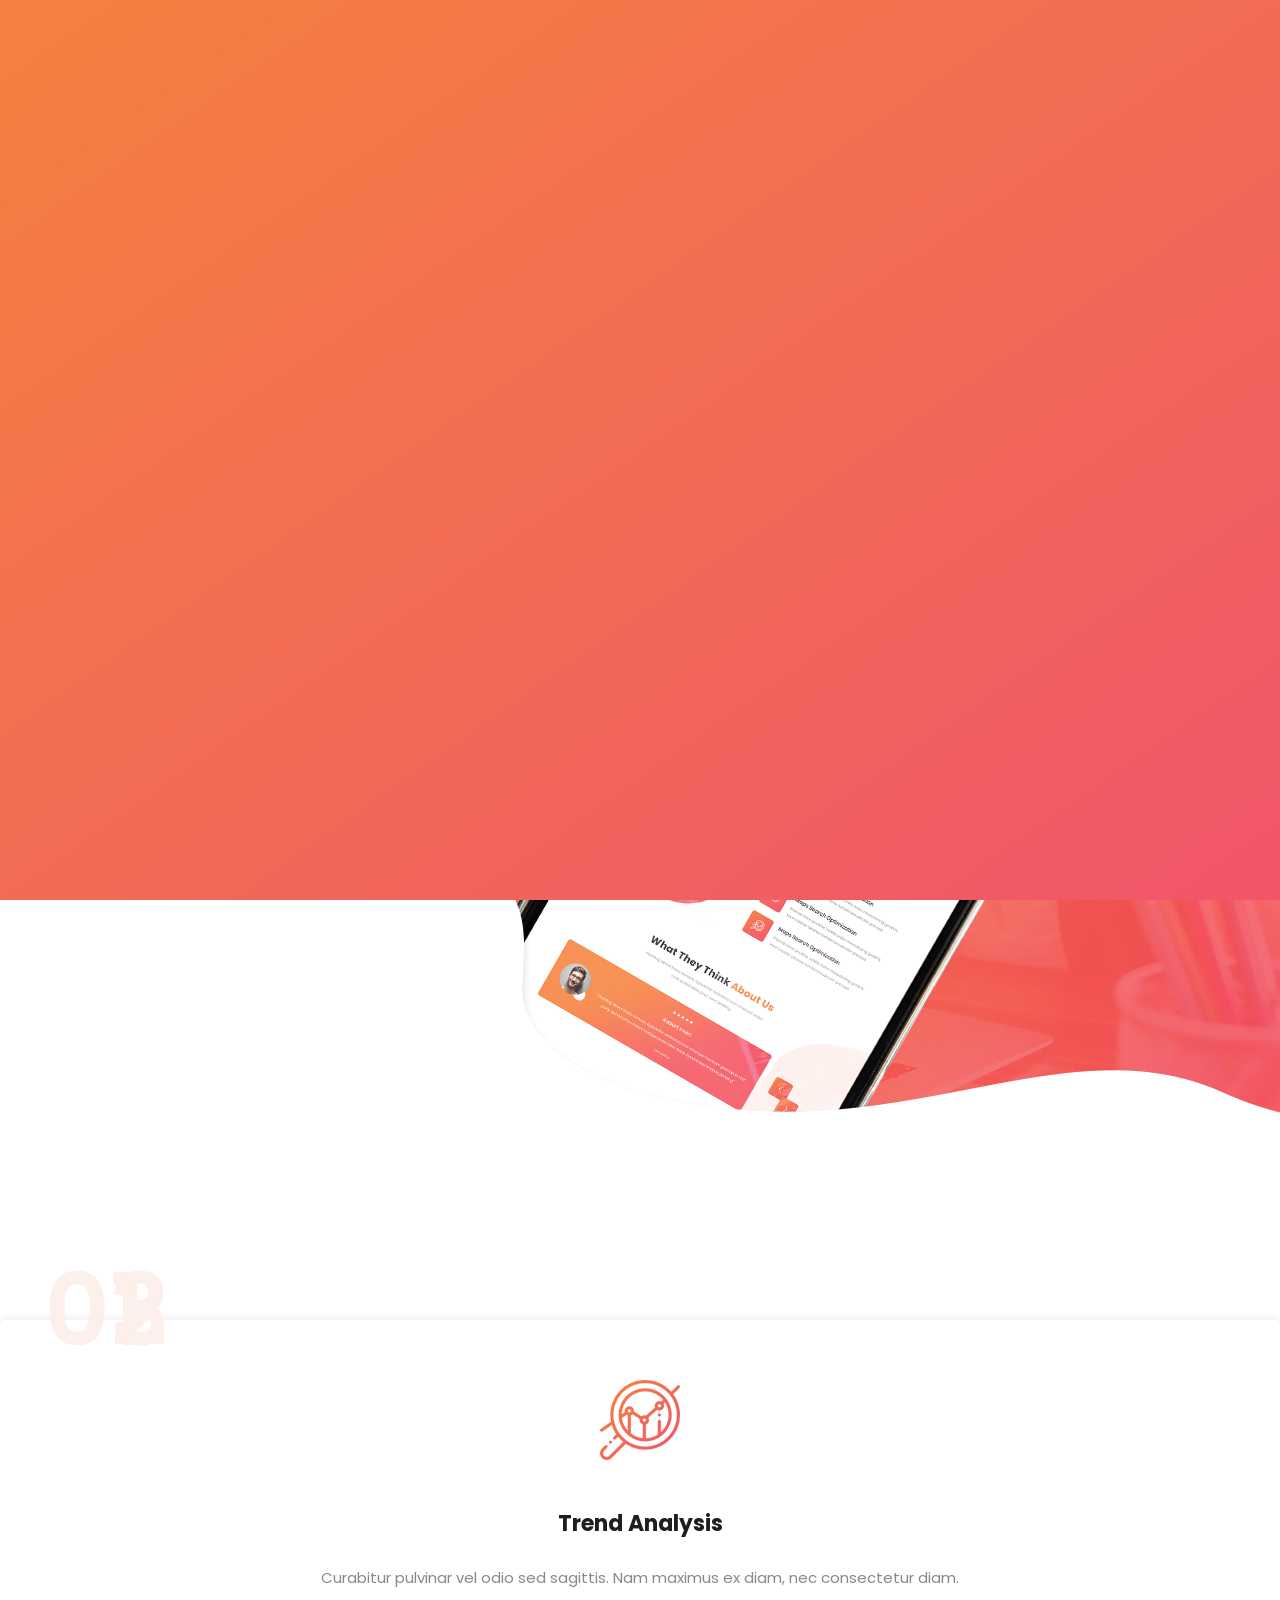
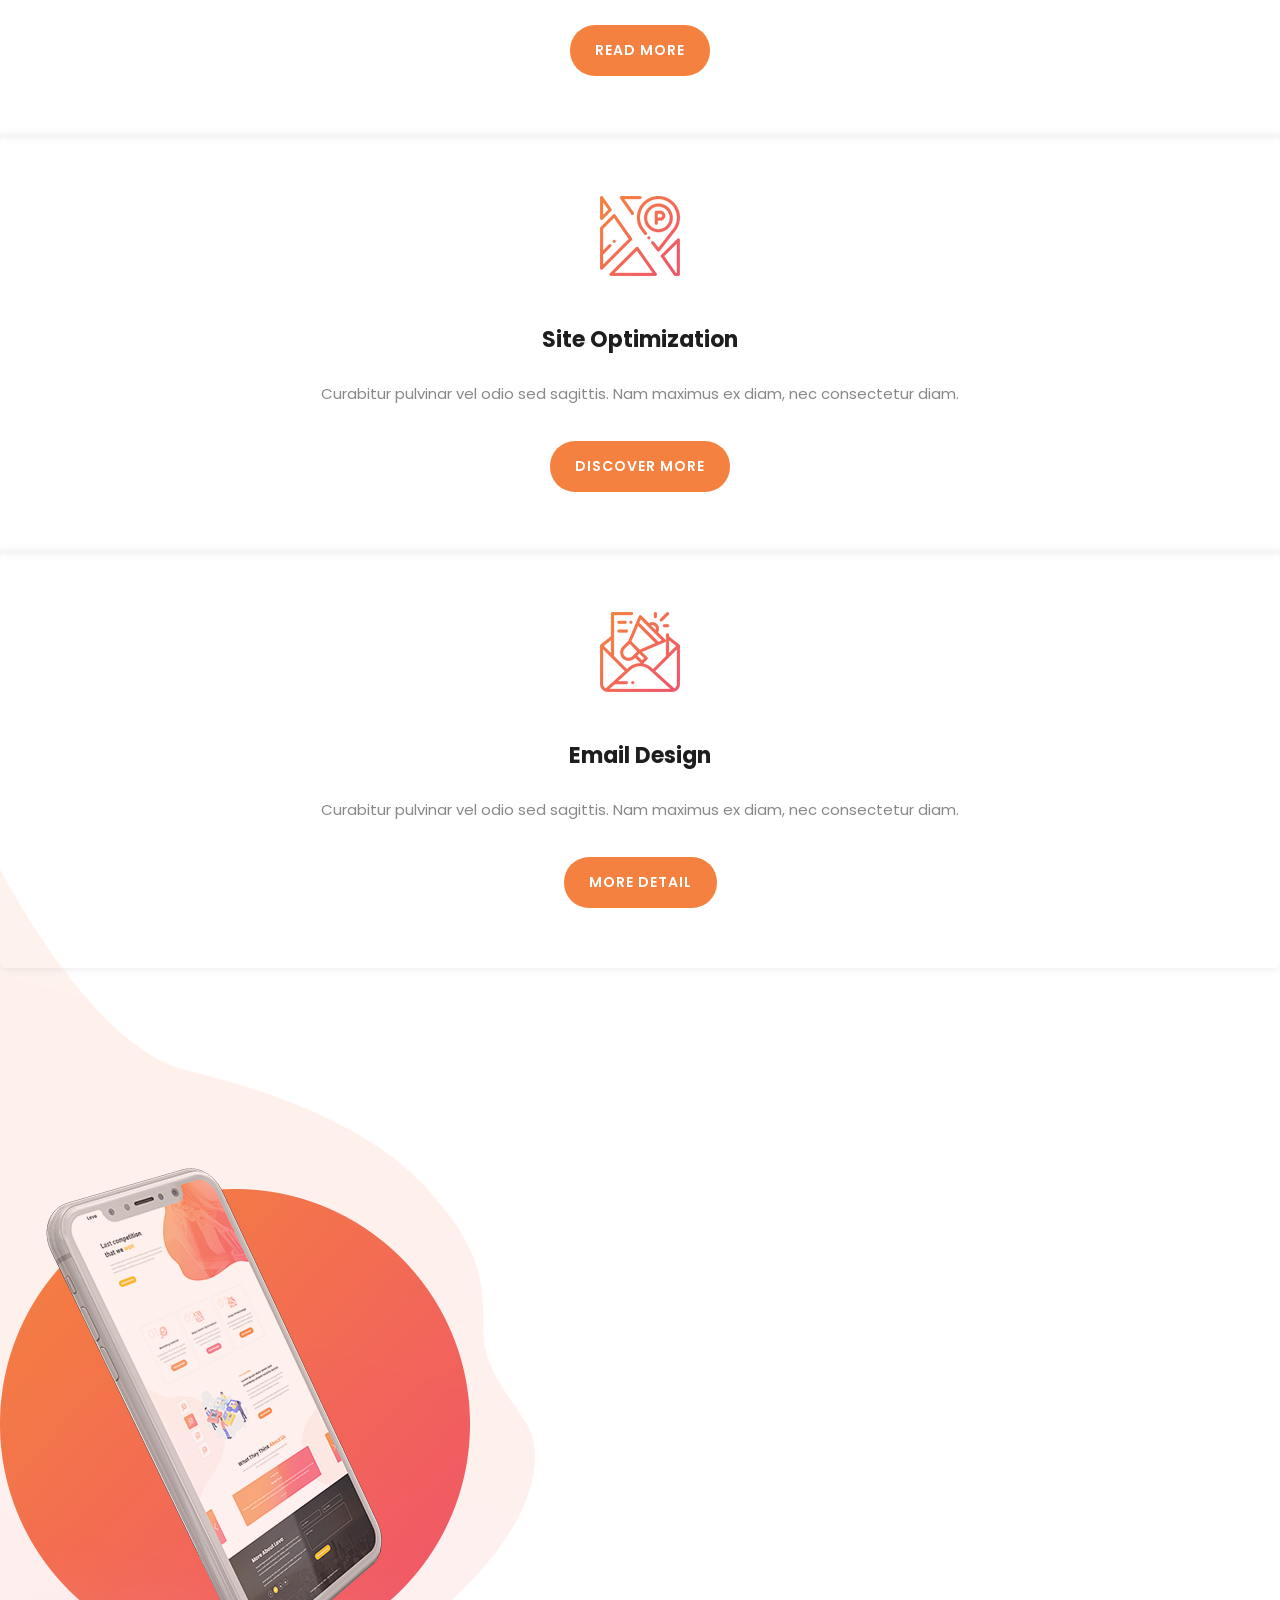
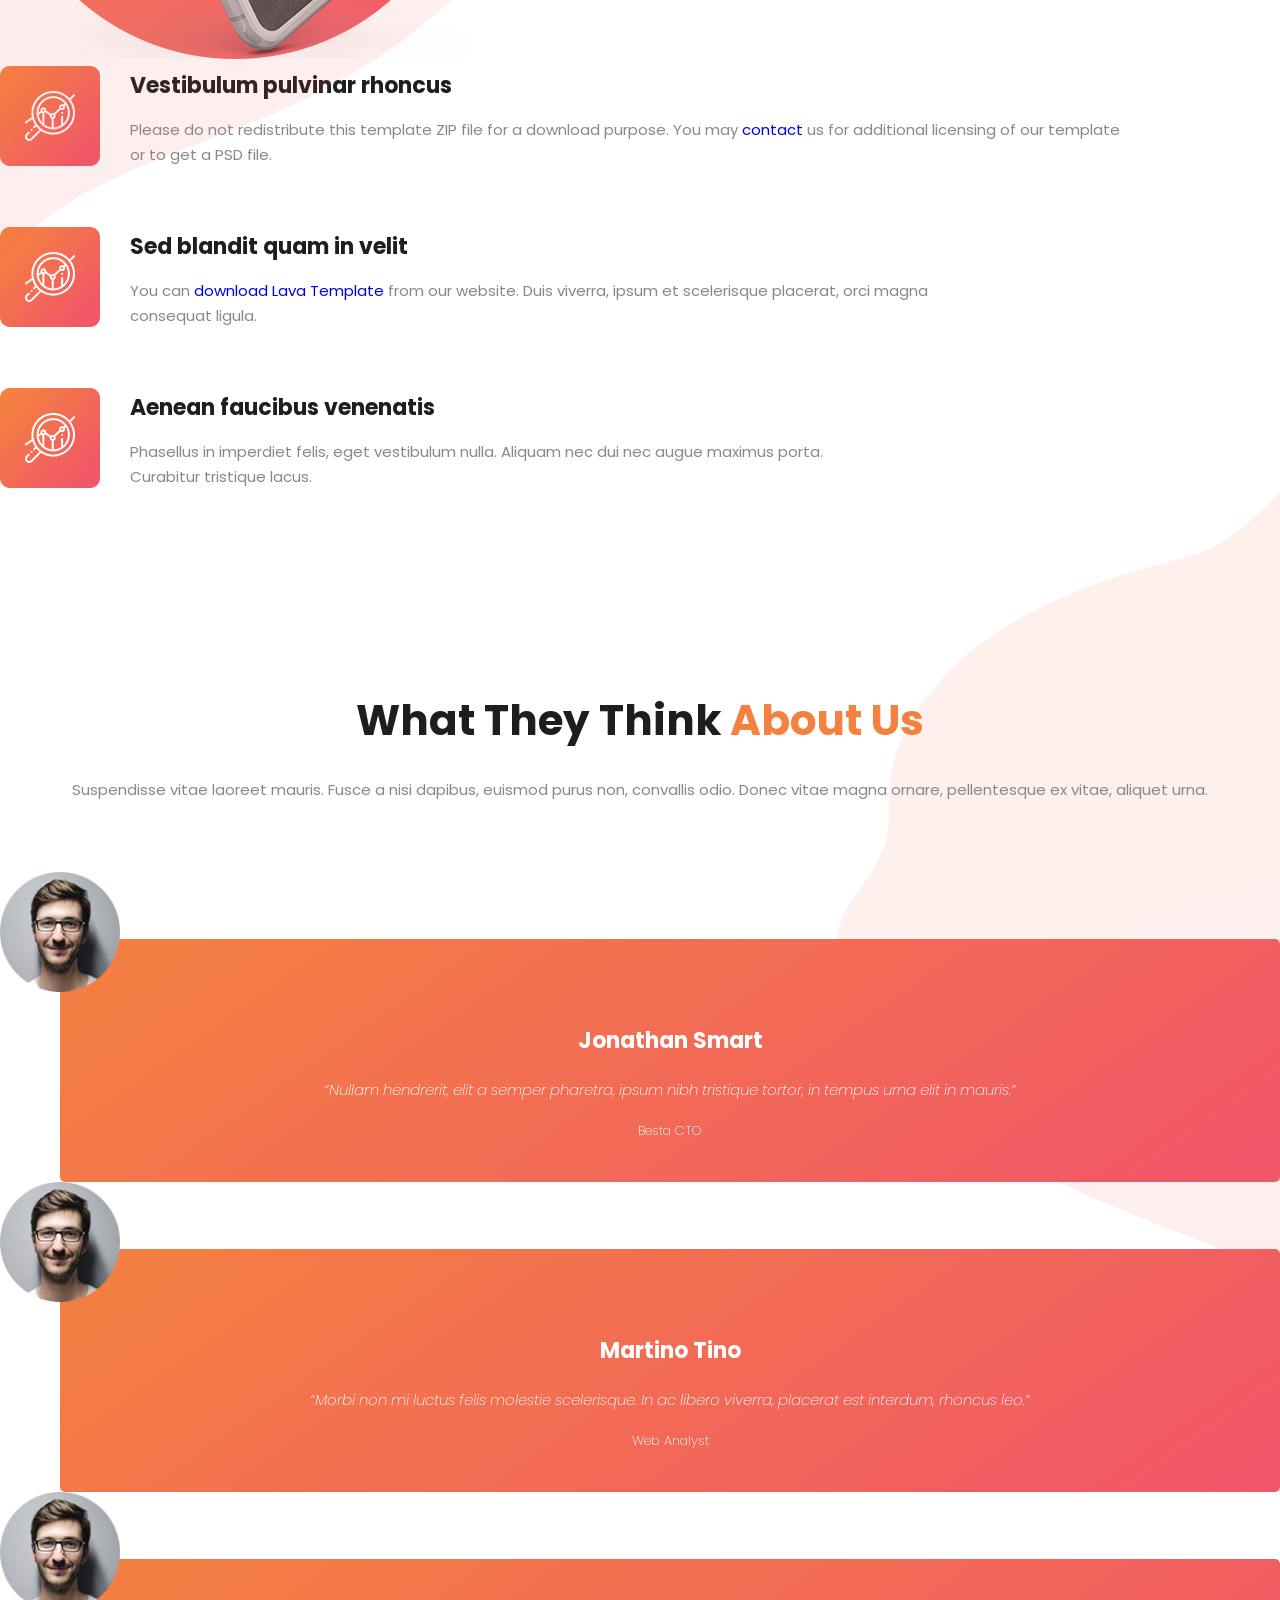
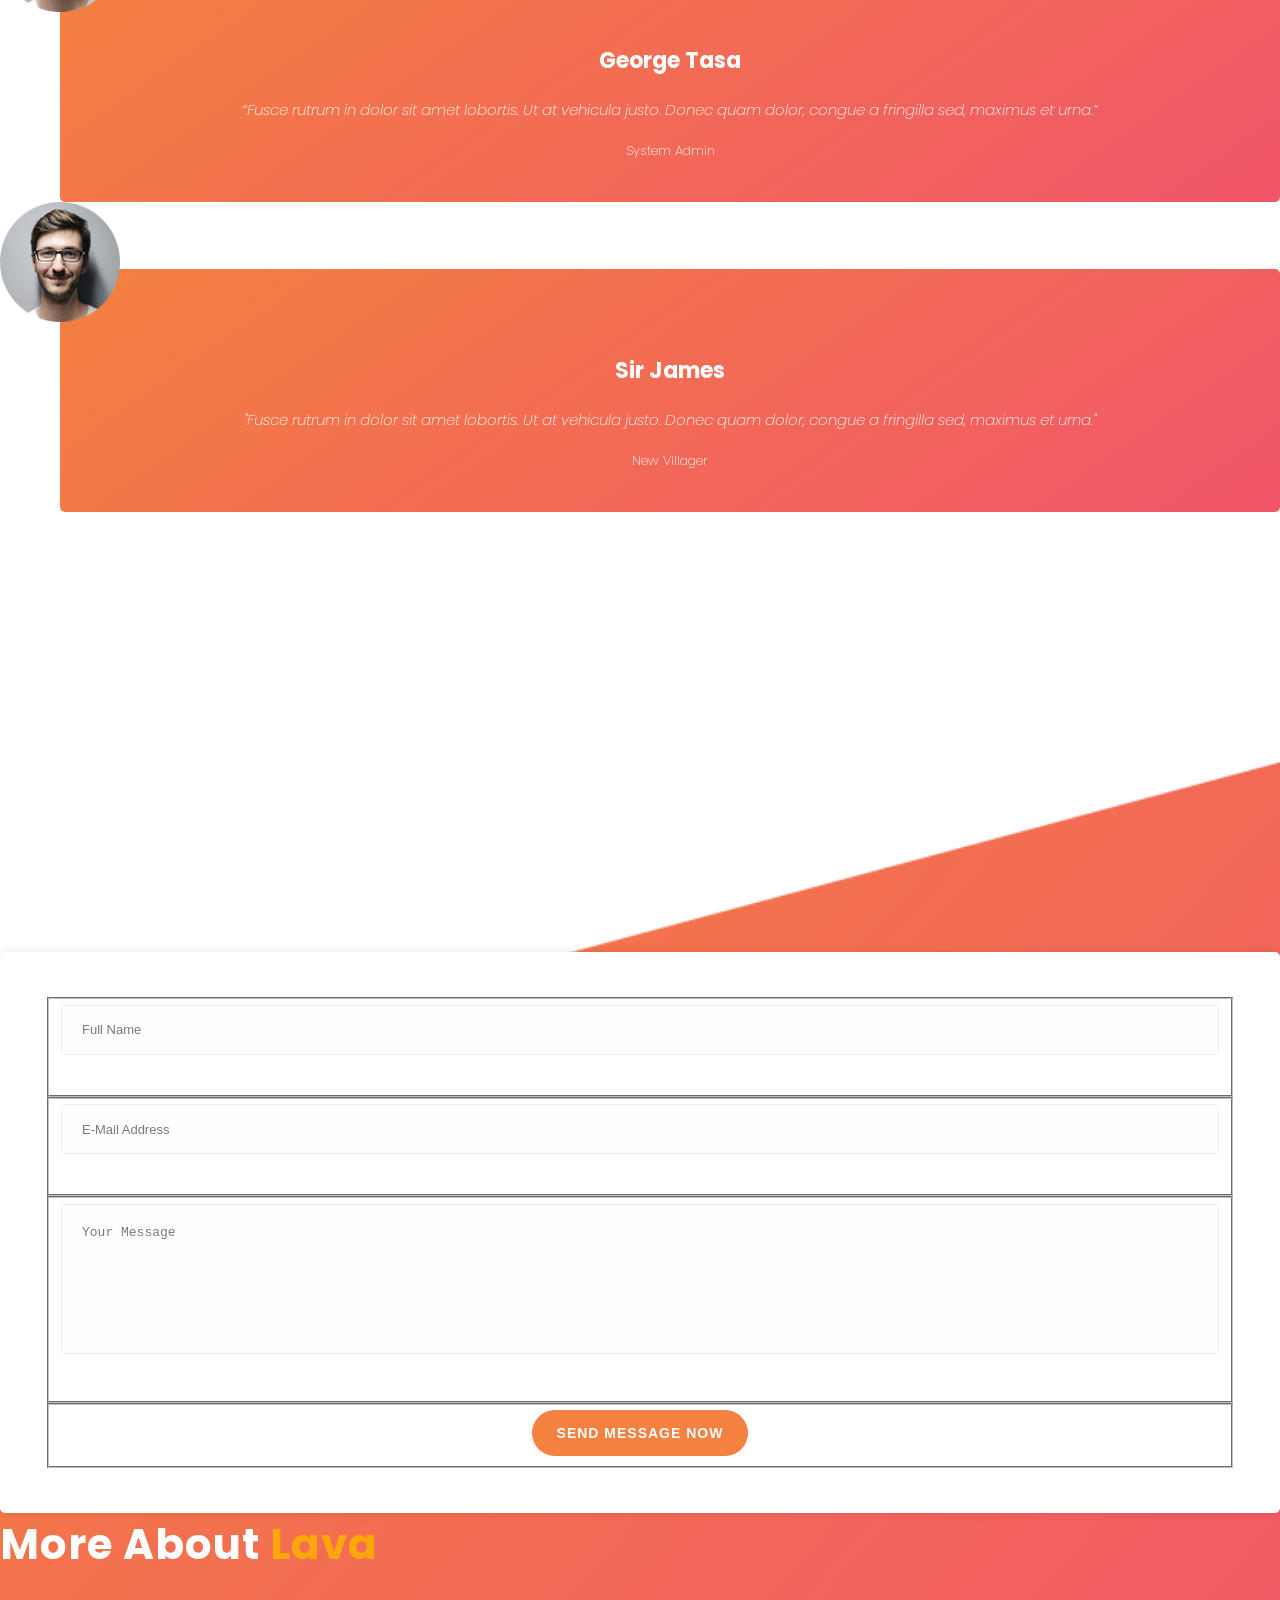
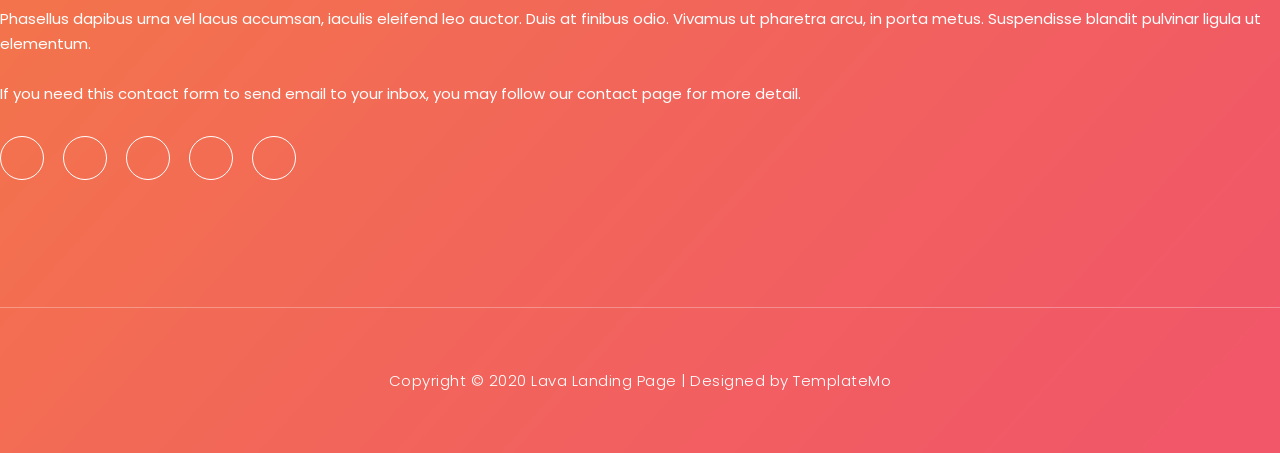
==== index.html @ b448be66 "Add files via upload" ====
<!DOCTYPE html>
<html lang="en">

<head>

    <meta charset="utf-8">
    <meta name="viewport" content="width=device-width, initial-scale=1, shrink-to-fit=no">
    <meta name="description" content="">
    <meta name="author" content="TemplateMo">
    <link href="https://fonts.googleapis.com/css?family=Poppins:100,200,300,400,500,600,700,800,900&display=swap" rel="stylesheet">

    <title>Lava Landing Page HTML Template</title>
<!--

Lava Landing Page

https://templatemo.com/tm-540-lava-landing-page

-->

    <!-- Additional CSS Files -->
    <link rel="stylesheet" type="text/css" href="assets/css/bootstrap.min.css">

    <link rel="stylesheet" type="text/css" href="assets/css/font-awesome.css">

    <link rel="stylesheet" href="assets/css/templatemo-lava.css">

    <link rel="stylesheet" href="assets/css/owl-carousel.css">

</head>

<body>

    <!-- ***** Preloader Start ***** -->
    <div id="preloader">
        <div class="jumper">
            <div></div>
            <div></div>
            <div></div>
        </div>
    </div>
    <!-- ***** Preloader End ***** -->


    <!-- ***** Header Area Start ***** -->
    <header class="header-area header-sticky">
        <div class="container">
            <div class="row">
                <div class="col-12">
                    <nav class="main-nav">
                        <!-- ***** Logo Start ***** -->
                        <a href="index.html" class="logo">
                            Lava
                        </a>
                        <!-- ***** Logo End ***** -->
                        <!-- ***** Menu Start ***** -->
                        <ul class="nav">
                            <li class="scroll-to-section"><a href="#welcome" class="menu-item">Home</a></li>
                            <li class="scroll-to-section"><a href="#about" class="menu-item">About</a></li>
                            <li class="scroll-to-section"><a href="#testimonials" class="menu-item">Testimonials</a>
                            </li>
                            <li class="submenu">
                                <a href="javascript:;">Drop Down</a>
                                <ul>
                                    <li><a href="" class="menu-item">About Us</a></li>
                                    <li><a href="" class="menu-item">Features</a></li>
                                    <li><a href="" class="menu-item">FAQ's</a></li>
                                    <li><a href="" class="menu-item">Blog</a></li>
                                </ul>
                            </li>
                            <li class="scroll-to-section"><a href="#contact-us" class="menu-item">Contact Us</a></li>
                        </ul>
                        <a class='menu-trigger'>
                            <span>Menu</span>
                        </a>
                        <!-- ***** Menu End ***** -->
                    </nav>
                </div>
            </div>
        </div>
    </header>
    <!-- ***** Header Area End ***** -->


    <!-- ***** Welcome Area Start ***** -->
    <div class="welcome-area" id="welcome">

        <!-- ***** Header Text Start ***** -->
        <div class="header-text">
            <div class="container">
                <div class="row">
                    <div class="left-text col-lg-6 col-md-12 col-sm-12 col-xs-12"
                        data-scroll-reveal="enter left move 30px over 0.6s after 0.4s">
                        <h1>Simple App that we <em>CREATE</em></h1>
                        <p>Lava <a href="#">HTML landing page</a> template is provided by <a href="#">TemplateMo</a>.
                           You can modify and use it for your commercial websites for free of charge. This template is last updated on 29 Oct 2019.</p> 
                        <a href="#about" class="main-button-slider">KNOW US BETTER</a>
                    </div>
                </div>
            </div>
        </div>
        <!-- ***** Header Text End ***** -->
    </div>
    <!-- ***** Welcome Area End ***** -->

    <!-- ***** Features Big Item Start ***** -->
    <section class="section" id="about">
        <div class="container">
            <div class="row">
                <div class="col-lg-4 col-md-6 col-sm-12 col-xs-12"
                    data-scroll-reveal="enter left move 30px over 0.6s after 0.4s">
                    <div class="features-item">
                        <div class="features-icon">
                            <h2>01</h2>
                            <img src="assets/images/features-icon-1.png" alt="">
                            <h4>Trend Analysis</h4>
                            <p>Curabitur pulvinar vel odio sed sagittis. Nam maximus ex diam, nec consectetur diam.</p>
                            <a href="#testimonials" class="main-button">
                                Read More
                            </a>
                        </div>
                    </div>
                </div>
                <div class="col-lg-4 col-md-6 col-sm-12 col-xs-12"
                    data-scroll-reveal="enter bottom move 30px over 0.6s after 0.4s">
                    <div class="features-item">
                        <div class="features-icon">
                            <h2>02</h2>
                            <img src="assets/images/features-icon-2.png" alt="">
                            <h4>Site Optimization</h4>
                            <p>Curabitur pulvinar vel odio sed sagittis. Nam maximus ex diam, nec consectetur diam.</p>
                            <a href="#testimonials" class="main-button">
                                Discover More
                            </a>
                        </div>
                    </div>
                </div>
                <div class="col-lg-4 col-md-6 col-sm-12 col-xs-12"
                    data-scroll-reveal="enter right move 30px over 0.6s after 0.4s">
                    <div class="features-item">
                        <div class="features-icon">
                            <h2>03</h2>
                            <img src="assets/images/features-icon-3.png" alt="">
                            <h4>Email Design</h4>
                            <p>Curabitur pulvinar vel odio sed sagittis. Nam maximus ex diam, nec consectetur diam.</p>
                            <a href="#testimonials" class="main-button">
                                More Detail
                            </a>
                        </div>
                    </div>
                </div>
            </div>
        </div>
    </section>
    <!-- ***** Features Big Item End ***** -->

    <div class="left-image-decor"></div>

    <!-- ***** Features Big Item Start ***** -->
    <section class="section" id="promotion">
        <div class="container">
            <div class="row">
                <div class="left-image col-lg-5 col-md-12 col-sm-12 mobile-bottom-fix-big"
                    data-scroll-reveal="enter left move 30px over 0.6s after 0.4s">
                    <img src="assets/images/left-image.png" class="rounded img-fluid d-block mx-auto" alt="App">
                </div>
                <div class="right-text offset-lg-1 col-lg-6 col-md-12 col-sm-12 mobile-bottom-fix">
                    <ul>
                        <li data-scroll-reveal="enter right move 30px over 0.6s after 0.4s">
                            <img src="assets/images/about-icon-01.png" alt="">
                            <div class="text">
                                <h4>Vestibulum pulvinar rhoncus</h4>
                                <p>Please do not redistribute this template ZIP file for a download purpose. You may <a
                                rel="nofollow" href="https://templatemo.com/contact" target="_parent">contact</a> us for
                            additional licensing of our template or to get a PSD file.</p>
                            </div>
                        </li>
                        <li data-scroll-reveal="enter right move 30px over 0.6s after 0.5s">
                            <img src="assets/images/about-icon-02.png" alt="">
                            <div class="text">
                                <h4>Sed blandit quam in velit</h4>
                                <p>You can <a rel="nofollow"
                                        href="https://templatemo.com/tm-540-lava-landing-page">download Lava
                                        Template</a> from our website. Duis viverra, ipsum et scelerisque placerat, orci
                                    magna consequat ligula.</p>
                            </div>
                        </li>
                        <li data-scroll-reveal="enter right move 30px over 0.6s after 0.6s">
                            <img src="assets/images/about-icon-03.png" alt="">
                            <div class="text">
                                <h4>Aenean faucibus venenatis</h4>
                                <p>Phasellus in imperdiet felis, eget vestibulum nulla. Aliquam nec dui nec augue
                                    maximus porta. Curabitur tristique lacus.</p>
                            </div>
                        </li>
                    </ul>
                </div>
            </div>
        </div>
    </section>
    <!-- ***** Features Big Item End ***** -->

    <div class="right-image-decor"></div>

    <!-- ***** Testimonials Starts ***** -->
    <section class="section" id="testimonials">
        <div class="container">
            <div class="row">
                <div class="col-lg-8 offset-lg-2">
                    <div class="center-heading">
                        <h2>What They Think <em>About Us</em></h2>
                        <p>Suspendisse vitae laoreet mauris. Fusce a nisi dapibus, euismod purus non, convallis odio.
                            Donec vitae magna ornare, pellentesque ex vitae, aliquet urna.</p>
                    </div>
                </div>
                <div class="col-lg-10 col-md-12 col-sm-12 mobile-bottom-fix-big"
                    data-scroll-reveal="enter left move 30px over 0.6s after 0.4s">
                    <div class="owl-carousel owl-theme">
                        <div class="item service-item">
                            <div class="author">
                                <i><img src="assets/images/testimonial-author-1.png" alt="Author One"></i>
                            </div>
                            <div class="testimonial-content">
                                <ul class="stars">
                                    <li><i class="fa fa-star"></i></li>
                                    <li><i class="fa fa-star"></i></li>
                                    <li><i class="fa fa-star"></i></li>
                                    <li><i class="fa fa-star"></i></li>
                                    <li><i class="fa fa-star"></i></li>
                                </ul>
                                <h4>Jonathan Smart</h4>
                                <p>“Nullam hendrerit, elit a semper pharetra, ipsum nibh tristique tortor, in tempus
                                    urna elit in mauris.”</p>
                                <span>Besta CTO</span>
                            </div>
                        </div>
                        <div class="item service-item">
                            <div class="author">
                                <i><img src="assets/images/testimonial-author-1.png" alt="Second Author"></i>
                            </div>
                            <div class="testimonial-content">
                                <ul class="stars">
                                    <li><i class="fa fa-star"></i></li>
                                    <li><i class="fa fa-star"></i></li>
                                    <li><i class="fa fa-star"></i></li>
                                    <li><i class="fa fa-star"></i></li>
                                    <li><i class="fa fa-star"></i></li>
                                </ul>
                                <h4>Martino Tino</h4>
                                <p>“Morbi non mi luctus felis molestie scelerisque. In ac libero viverra, placerat est
                                    interdum, rhoncus leo.”</p>
                                <span>Web Analyst</span>
                            </div>
                        </div>
                        <div class="item service-item">
                            <div class="author">
                                <i><img src="assets/images/testimonial-author-1.png" alt="Author Third"></i>
                            </div>
                            <div class="testimonial-content">
                                <ul class="stars">
                                    <li><i class="fa fa-star"></i></li>
                                    <li><i class="fa fa-star"></i></li>
                                    <li><i class="fa fa-star"></i></li>
                                </ul>
                                <h4>George Tasa</h4>
                                <p>“Fusce rutrum in dolor sit amet lobortis. Ut at vehicula justo. Donec quam dolor,
                                    congue a fringilla sed, maximus et urna.”</p>
                                <span>System Admin</span>
                            </div>
                        </div>
                        <div class="item service-item">
                            <div class="author">
                                <i><img src="assets/images/testimonial-author-1.png" alt="Fourth Author"></i>
                            </div>
                            <div class="testimonial-content">
                                <ul class="stars">
                                    <li><i class="fa fa-star"></i></li>
                                    <li><i class="fa fa-star"></i></li>
                                    <li><i class="fa fa-star"></i></li>
                                    <li><i class="fa fa-star"></i></li>
                                </ul>
                                <h4>Sir James</h4>
                                <p>"Fusce rutrum in dolor sit amet lobortis. Ut at vehicula justo. Donec quam dolor,
                                    congue a fringilla sed, maximus et urna."</p>
                                <span>New Villager</span>
                            </div>
                        </div>
                    </div>
                </div>
            </div>
        </div>
    </section>
    <!-- ***** Testimonials Ends ***** -->


    <!-- ***** Footer Start ***** -->
    <footer id="contact-us">
        <div class="container">
            <div class="footer-content">
                <div class="row">
                    <!-- ***** Contact Form Start ***** -->
                    <div class="col-lg-6 col-md-12 col-sm-12">
                        <div class="contact-form">
                            <form id="contact" action="" method="post">
                                <div class="row">
                                    <div class="col-md-6 col-sm-12">
                                        <fieldset>
                                            <input name="name" type="text" id="name" placeholder="Full Name" required=""
                                                style="background-color: rgba(250,250,250,0.3);">
                                        </fieldset>
                                    </div>
                                    <div class="col-md-6 col-sm-12">
                                        <fieldset>
                                            <input name="email" type="text" id="email" placeholder="E-Mail Address"
                                                required="" style="background-color: rgba(250,250,250,0.3);">
                                        </fieldset>
                                    </div>
                                    <div class="col-lg-12">
                                        <fieldset>
                                            <textarea name="message" rows="6" id="message" placeholder="Your Message"
                                                required="" style="background-color: rgba(250,250,250,0.3);"></textarea>
                                        </fieldset>
                                    </div>
                                    <div class="col-lg-12">
                                        <fieldset>
                                            <button type="submit" id="form-submit" class="main-button">Send Message
                                                Now</button>
                                        </fieldset>
                                    </div>
                                </div>
                            </form>
                        </div>
                    </div>
                    <!-- ***** Contact Form End ***** -->
                    <div class="right-content col-lg-6 col-md-12 col-sm-12">
                        <h2>More About <em>Lava</em></h2>
                        <p>Phasellus dapibus urna vel lacus accumsan, iaculis eleifend leo auctor. Duis at finibus odio.
                            Vivamus ut pharetra arcu, in porta metus. Suspendisse blandit pulvinar ligula ut elementum.
                            <br><br>If you need this contact form to send email to your inbox, you may follow our <a
                                rel="nofollow" href="https://templatemo.com/contact" target="_parent">contact</a> page
                            for more detail.</p>
                        <ul class="social">
                            <li><a href="https://fb.com/templatemo"><i class="fa fa-facebook"></i></a></li>
                            <li><a href="#"><i class="fa fa-twitter"></i></a></li>
                            <li><a href="#"><i class="fa fa-linkedin"></i></a></li>
                            <li><a href="#"><i class="fa fa-rss"></i></a></li>
                            <li><a href="#"><i class="fa fa-dribbble"></i></a></li>
                        </ul>
                    </div>
                </div>
            </div>
            <div class="row">
                <div class="col-lg-12">
                    <div class="sub-footer">
                        <p>Copyright &copy; 2020 Lava Landing Page

                        | Designed by <a rel="nofollow" href="https://templatemo.com">TemplateMo</a></p>
                    </div>
                </div>
            </div>
        </div>
    </footer>

    <!-- jQuery -->
    <script src="assets/js/jquery-2.1.0.min.js"></script>

    <!-- Bootstrap -->
    <script src="assets/js/popper.js"></script>
    <script src="assets/js/bootstrap.min.js"></script>

    <!-- Plugins -->
    <script src="assets/js/owl-carousel.js"></script>
    <script src="assets/js/scrollreveal.min.js"></script>
    <script src="assets/js/waypoints.min.js"></script>
    <script src="assets/js/jquery.counterup.min.js"></script>
    <script src="assets/js/imgfix.min.js"></script>

    <!-- Global Init -->
    <script src="assets/js/custom.js"></script>

</body>
</html>
---- assets/css/templatemo-lava.css ----
/*

Lava Landing Page

https://templatemo.com/tm-540-lava-landing-page

*/

/* ---------------------------------------------
Table of contents
------------------------------------------------
01. font & reset css
02. reset
03. global styles
04. header
05. welcome
06. features
07. testimonials
08. contact
09. footer
10. preloader

--------------------------------------------- */
/* 
---------------------------------------------
font & reset css
--------------------------------------------- 
*/
@import url("https://fonts.googleapis.com/css?family=Poppins:100,200,300,400,500,600,700,800,900");
/* 
---------------------------------------------
reset
--------------------------------------------- 
*/
html, body, div, span, applet, object, iframe, h1, h2, h3, h4, h5, h6, p, blockquote, div
pre, a, abbr, acronym, address, big, cite, code, del, dfn, em, font, img, ins, kbd, q,
s, samp, small, strike, strong, sub, sup, tt, var, b, u, i, center, dl, dt, dd, ol, ul, li,
figure, header, nav, section, article, aside, footer, figcaption {
  margin: 0;
  padding: 0;
  border: 0;
  outline: 0;
}

.clearfix:after {
  content: ".";
  display: block;
  clear: both;
  visibility: hidden;
  line-height: 0;
  height: 0;
}

.clearfix {
  display: inline-block;
}

html[xmlns] .clearfix {
  display: block;
}

* html .clearfix {
  height: 1%;
}

ul, li {
  padding: 0;
  margin: 0;
  list-style: none;
}

header, nav, section, article, aside, footer, hgroup {
  display: block;
}

* {
  box-sizing: border-box;
}

html, body {
  font-family: 'Poppins', sans-serif;
  font-weight: 400;
  background-color: #fff;
  font-size: 16px;
  -ms-text-size-adjust: 100%;
  -webkit-font-smoothing: antialiased;
  -moz-osx-font-smoothing: grayscale;
}

a {
  text-decoration: none !important;
}

h1, h2, h3, h4, h5, h6 {
  margin-top: 0px;
  margin-bottom: 0px;
}

ul {
  margin-bottom: 0px;
}

p {
  font-size: 15px;
  line-height: 25px;
  color: #888;
}

/* 
---------------------------------------------
global styles
--------------------------------------------- 
*/
html,
body {
  background: #fff;
  font-family: 'Poppins', sans-serif;
}

::selection {
  background: #f1556a;
  color: #fff;
}

::-moz-selection {
  background: #f1556a;
  color: #fff;
}

@media (max-width: 991px) {
  html, body {
    overflow-x: hidden;
  }
  .mobile-top-fix {
    margin-top: 30px;
    margin-bottom: 0px;
  }
  .mobile-bottom-fix {
    margin-bottom: 30px;
  }
  .mobile-bottom-fix-big {
    margin-bottom: 60px;
  }
}

a.main-button-slider {
  font-size: 14px;
  border-radius: 25px;
  padding: 15px 25px;
  background-color: #fba70b;
  text-transform: uppercase;
  color: #fff;
  font-weight: 600;
  letter-spacing: 1px;
  -webkit-transition: all 0.3s ease 0s;
  -moz-transition: all 0.3s ease 0s;
  -o-transition: all 0.3s ease 0s;
  transition: all 0.3s ease 0s;
}

a.main-button-slider:hover {
  background-color: #f1556a;
}

a.main-button {
  font-size: 14px;
  border-radius: 25px;
  padding: 15px 25px;
  background-color: #f4813f;
  text-transform: uppercase;
  color: #fff;
  font-weight: 600;
  letter-spacing: 1px;
  -webkit-transition: all 0.3s ease 0s;
  -moz-transition: all 0.3s ease 0s;
  -o-transition: all 0.3s ease 0s;
  transition: all 0.3s ease 0s;
}

a.main-button:hover {
  background-color: #f1556a;
}

button.main-button {
  outline: none;
  border: none;
  cursor: pointer;
  font-size: 14px;
  border-radius: 25px;
  padding: 15px 25px;
  background-color: #f4813f;
  text-transform: uppercase;
  color: #fff;
  font-weight: 600;
  letter-spacing: 1px;
  -webkit-transition: all 0.3s ease 0s;
  -moz-transition: all 0.3s ease 0s;
  -o-transition: all 0.3s ease 0s;
  transition: all 0.3s ease 0s;
}

button.main-button:hover {
  background-color: #f1556a;
}


.center-heading {
  margin-bottom: 70px;
}

.center-heading h2 {
  margin-top: 0px;
  text-align: center;
  font-size: 42px;
  font-weight: 700;
  color: #1e1e1e;
  margin-bottom: 25px;
}

.center-heading h2 em {
  font-style: normal;
  color: #f4813f;
}

.center-heading p {
  font-size: 15px;
  color: #888;
  text-align: center;
}


/* 
---------------------------------------------
header
--------------------------------------------- 
*/

.background-header {
  background-color: #fff;
  height: 80px!important;
  position: fixed!important;
  top: 0px;
  left: 0px;
  right: 0px;
  box-shadow: 0px 0px 10px rgba(0,0,0,0.15)!important;
}

.background-header .logo,
.background-header .main-nav .nav li a {
  color: #1e1e1e!important;
}

.background-header .main-nav .nav li:hover a {
  color: #fba70b!important;
}

.background-header .nav li a.active {
  color: #fba70b!important;
}

.header-area {
  position: absolute;
  top: 0px;
  left: 0px;
  right: 0px;
  z-index: 100;
  height: 100px;
  -webkit-transition: all .5s ease 0s;
  -moz-transition: all .5s ease 0s;
  -o-transition: all .5s ease 0s;
  transition: all .5s ease 0s;
}

.header-area .main-nav {
  min-height: 80px;
  background: transparent;
}

.header-area .main-nav .logo {
  line-height: 80px;
  color: #191a20;
  font-size: 28px;
  font-weight: 700;
  text-transform: uppercase;
  letter-spacing: 2px;
  float: left;
  -webkit-transition: all 0.3s ease 0s;
  -moz-transition: all 0.3s ease 0s;
  -o-transition: all 0.3s ease 0s;
  transition: all 0.3s ease 0s;
}


.header-area .main-nav .nav {
  float: left;
  margin-top: 27px;
  margin-left: 15%;
  margin-right: 0px;
  background-color: #fff;
  padding: 0px 20px;
  -webkit-transition: all 0.3s ease 0s;
  -moz-transition: all 0.3s ease 0s;
  -o-transition: all 0.3s ease 0s;
  transition: all 0.3s ease 0s;
  position: relative;
  z-index: 999;
}

.header-area .main-nav .nav li {
  padding-left: 20px;
  padding-right: 20px;
}

.header-area .main-nav .nav li:last-child {
  padding-right: 0px;
}

.header-area .main-nav .nav li a {
  display: block;
  font-weight: 500;
  font-size: 13px;
  color: #7a7a7a;
  text-transform: uppercase;
  -webkit-transition: all 0.3s ease 0s;
  -moz-transition: all 0.3s ease 0s;
  -o-transition: all 0.3s ease 0s;
  transition: all 0.3s ease 0s;
  height: 40px;
  line-height: 40px;
  border: transparent;
  letter-spacing: 1px;
}

.header-area .main-nav .nav li:hover a {
  color: #fba70b;
}

.header-area .main-nav .nav li.submenu {
  position: relative;
  padding-right: 35px;
}

.header-area .main-nav .nav li.submenu:after {
  font-family: FontAwesome;
  content: "\f107";
  font-size: 12px;
  color: #7a7a7a;
  position: absolute;
  right: 18px;
  top: 12px;
}

.header-area .main-nav .nav li.submenu ul {
  position: absolute;
  width: 200px;
  box-shadow: 0 2px 28px 0 rgba(0, 0, 0, 0.06);
  overflow: hidden;
  top: 40px;
  opacity: 0;
  transform: translateY(-2em);
  visibility: hidden;
  z-index: -1;
  transition: all 0.3s ease-in-out 0s, visibility 0s linear 0.3s, z-index 0s linear 0.01s;
}

.header-area .main-nav .nav li.submenu ul li {
  margin-left: 0px;
  padding-left: 0px;
  padding-right: 0px;
}

.header-area .main-nav .nav li.submenu ul li a {
  display: block;
  background: #fff;
  color: #7a7a7a!important;
  padding-left: 20px;
  height: 40px;
  line-height: 40px;
  -webkit-transition: all 0.3s ease 0s;
  -moz-transition: all 0.3s ease 0s;
  -o-transition: all 0.3s ease 0s;
  transition: all 0.3s ease 0s;
  position: relative;
  font-size: 13px;
  border-bottom: 1px solid #f5f5f5;
}

.header-area .main-nav .nav li.submenu ul li a:before {
  content: '';
  position: absolute;
  width: 0px;
  height: 40px;
  left: 0px;
  top: 0px;
  bottom: 0px;
  -webkit-transition: all 0.3s ease 0s;
  -moz-transition: all 0.3s ease 0s;
  -o-transition: all 0.3s ease 0s;
  transition: all 0.3s ease 0s;
  background: #fba70b;
}

.header-area .main-nav .nav li.submenu ul li a:hover {
  background: #fff;
  color: #fba70b!important;
  padding-left: 25px;
}

.header-area .main-nav .nav li.submenu ul li a:hover:before {
  width: 3px;
}

.header-area .main-nav .nav li.submenu:hover ul {
  visibility: visible;
  opacity: 1;
  z-index: 1;
  transform: translateY(0%);
  transition-delay: 0s, 0s, 0.3s;
}

.header-area .main-nav .menu-trigger {
  cursor: pointer;
  display: block;
  position: absolute;
  top: 23px;
  width: 32px;
  height: 40px;
  text-indent: -9999em;
  z-index: 99;
  right: 40px;
  display: none;
}

.header-area .main-nav .menu-trigger span,
.header-area .main-nav .menu-trigger span:before,
.header-area .main-nav .menu-trigger span:after {
  -moz-transition: all 0.4s;
  -o-transition: all 0.4s;
  -webkit-transition: all 0.4s;
  transition: all 0.4s;
  background-color: #1e1e1e;
  display: block;
  position: absolute;
  width: 30px;
  height: 2px;
  left: 0;
}

.background-header .main-nav .menu-trigger span,
.background-header .main-nav .menu-trigger span:before,
.background-header .main-nav .menu-trigger span:after {
  background-color: #1e1e1e;
}

.header-area .main-nav .menu-trigger span:before,
.header-area .main-nav .menu-trigger span:after {
  -moz-transition: all 0.4s;
  -o-transition: all 0.4s;
  -webkit-transition: all 0.4s;
  transition: all 0.4s;
  background-color: #1e1e1e;
  display: block;
  position: absolute;
  width: 30px;
  height: 2px;
  left: 0;
  width: 75%;
}

.background-header .main-nav .menu-trigger span:before,
.background-header .main-nav .menu-trigger span:after {
  background-color: #1e1e1e;
}

.header-area .main-nav .menu-trigger span:before,
.header-area .main-nav .menu-trigger span:after {
  content: "";
}

.header-area .main-nav .menu-trigger span {
  top: 16px;
}

.header-area .main-nav .menu-trigger span:before {
  -moz-transform-origin: 33% 100%;
  -ms-transform-origin: 33% 100%;
  -webkit-transform-origin: 33% 100%;
  transform-origin: 33% 100%;
  top: -10px;
  z-index: 10;
}

.header-area .main-nav .menu-trigger span:after {
  -moz-transform-origin: 33% 0;
  -ms-transform-origin: 33% 0;
  -webkit-transform-origin: 33% 0;
  transform-origin: 33% 0;
  top: 10px;
}

.header-area .main-nav .menu-trigger.active span,
.header-area .main-nav .menu-trigger.active span:before,
.header-area .main-nav .menu-trigger.active span:after {
  background-color: transparent;
  width: 100%;
}

.header-area .main-nav .menu-trigger.active span:before {
  -moz-transform: translateY(6px) translateX(1px) rotate(45deg);
  -ms-transform: translateY(6px) translateX(1px) rotate(45deg);
  -webkit-transform: translateY(6px) translateX(1px) rotate(45deg);
  transform: translateY(6px) translateX(1px) rotate(45deg);
  background-color: #1e1e1e;
}

.background-header .main-nav .menu-trigger.active span:before {
  background-color: #1e1e1e;
}

.header-area .main-nav .menu-trigger.active span:after {
  -moz-transform: translateY(-6px) translateX(1px) rotate(-45deg);
  -ms-transform: translateY(-6px) translateX(1px) rotate(-45deg);
  -webkit-transform: translateY(-6px) translateX(1px) rotate(-45deg);
  transform: translateY(-6px) translateX(1px) rotate(-45deg);
  background-color: #1e1e1e;
}

.background-header .main-nav .menu-trigger.active span:after {
  background-color: #1e1e1e;
}

.header-area.header-sticky {
  min-height: 80px;
}

.header-area.header-sticky .nav {
  margin-top: 20px !important;
}

.header-area.header-sticky .nav li a.active {
  color: #fba70b;
}

@media (max-width: 1200px) {
  .header-area .main-nav .nav li {
    padding-left: 12px;
    padding-right: 12px;
  }
  .header-area .main-nav:before {
    display: none;
  }
}

@media (max-width: 991px) {
  .logo {
    text-align: center;
    float: none!important;
  }
  .header-area {
    background-color: #f7f7f7;
    padding: 0px 15px;
    height: 80px;
    box-shadow: none;
    text-align: center;
  }
  .header-area .container {
    padding: 0px;
  }
  .header-area .logo {
    margin-left: 30px;
  }
  .header-area .menu-trigger {
    display: block !important;
  }
  .header-area .main-nav {
    overflow: hidden;
  }
  .header-area .main-nav .nav {
    float: none;
    width: 100%;
    margin-top: 0px !important;
    display: none;
    -webkit-transition: all 0s ease 0s;
    -moz-transition: all 0s ease 0s;
    -o-transition: all 0s ease 0s;
    transition: all 0s ease 0s;
    margin-left: 0px;
  }
  .header-area .main-nav .nav li:first-child {
    border-top: 1px solid #eee;
  }
  .header-area .main-nav .nav li {
    width: 100%;
    background: #fff;
    border-bottom: 1px solid #eee;
    padding-left: 0px !important;
    padding-right: 0px !important;
  }
  .header-area .main-nav .nav li a {
    height: 50px !important;
    line-height: 50px !important;
    padding: 0px !important;
    border: none !important;
    background: #f7f7f7 !important;
    color: #191a20 !important;
  }
  .header-area .main-nav .nav li a:hover {
    background: #eee !important;
    color: #fba70b!important;
  }
  .header-area .main-nav .nav li.submenu ul {
    position: relative;
    visibility: inherit;
    opacity: 1;
    z-index: 1;
    transform: translateY(0%);
    transition-delay: 0s, 0s, 0.3s;
    top: 0px;
    width: 100%;
    box-shadow: none;
    height: 0px;
  }
  .header-area .main-nav .nav li.submenu ul li a {
    font-size: 12px;
    font-weight: 400;
  }
  .header-area .main-nav .nav li.submenu ul li a:hover:before {
    width: 0px;
  }
  .header-area .main-nav .nav li.submenu ul.active {
    height: auto !important;
  }
  .header-area .main-nav .nav li.submenu:after {
    color: #3B566E;
    right: 25px;
    font-size: 14px;
    top: 15px;
  }
  .header-area .main-nav .nav li.submenu:hover ul, .header-area .main-nav .nav li.submenu:focus ul {
    height: 0px;
  }
}

@media (min-width: 992px) {
  .header-area .main-nav .nav {
    display: flex !important;
  }
}


/* 
---------------------------------------------
welcome
--------------------------------------------- 
*/
.welcome-area {
  width: 100%;
  height: 100vh;
  min-height: 793px;
  background-image: url(../images/banner-bg.png);
  background-repeat: no-repeat;
  background-position: right top;
}

.welcome-area .header-text .left-text {
  position: relative;
  align-self: center;
  margin-top: 35%;
  transform: perspective(1px) translateY(-30%) !important;
}

.welcome-area .header-text h1 {
  font-weight: 900;
  font-size: 52px;
  line-height: 80px;
  letter-spacing: 1px;
  margin-bottom: 30px;
  color: #191a20;
}

.welcome-area .header-text h1 em {
  font-style: normal;
  color: #fba70b;
}

.welcome-area .header-text p {
  font-weight: 300;
  font-size: 17px;
  color: #7a7a7a;
  line-height: 30px;
  letter-spacing: 0.25px;
  margin-bottom: 40px;
  position: relative;
}

@media (max-width: 1420px) {
  .welcome-area .header-text {
    width: 70%;
    margin-left: 5%;
  }
}

@media (max-width: 1320px) {
  .welcome-area .header-text .left-text {
    margin-top: 50%;
  }
  .welcome-area .header-text {
    width: 50%;
    margin-left: 5%;
  }
}

@media (max-width: 1140px) {
  .welcome-area {
    height: auto;
  }
  .welcome-area .header-text {       
    width: 92%;
    padding-top: 793px;
  }
  .welcome-area .header-text .left-text {
    margin-top: 5%;
    transform: none !important;
  }
}
@media (max-width: 810px) {
  .welcome-area {
    background-size: contain;
  }

  .welcome-area .header-text {
    padding-top: 100%;
    margin-left: 0;
  }
    
  .container-fluid .col-md-12 {
    margin-right: 0px;
    padding-right: 0px;
  }
}

/*
---------------------------------------------
about
---------------------------------------------
*/

#about {
  padding: 100px 0px;
  position: relative;
  z-index: 9;
}

@media (max-width: 992px) {
  .features-item {
    margin-bottom: 45px;
  }
}

.features-item {
  border-radius: 5px;
  padding: 60px 30px;
  text-align: center;
  box-shadow: 0px 0px 10px rgba(0,0,0,0.1);
}

.features-item h2 {
  z-index: 9;
  position: absolute;
  top: 15px;
  left: 45px;
  font-size: 100px;
  font-weight: 600;
  color: #fdefe9;
}

.features-item img {
  z-index: 10;
  position: relative;
  max-width: 100%;
  margin-bottom: 40px;
}

.features-item h4 {
  margin-top: 0px;
  font-size: 22px;
  color: #1e1e1e;
  margin-bottom: 25px;
}

.features-item .main-button {
  margin-top: 35px;
  display: inline-block;
}


/*
---------------------------------------------
promotion
---------------------------------------------
*/

.left-image-decor {
  background-image: url(../images/left-bg-decor.png);
  background-repeat: no-repeat;
  position: absolute;
  width: 100%;
  display: inline-block;
  height: 110%;
  margin-top: -200px;
}

#promotion {
  padding: 100px 0px;
}

#promotion .left-image {
  align-self: center;
}

#promotion .right-text ul {
  padding: 0;
  margin: 0;
}

#promotion .right-text ul li {
  display: inline-block;
  margin-bottom: 60px;
}

#promotion .right-text ul li:last-child {
  margin-bottom: 0px;
}

#promotion .right-text img {
  display: inline-block;
  float: left;
  margin-right: 30px;
}

#promotion .right-text h4 {
  font-size: 22px;
  color: #1e1e1e;
  margin-bottom: 15px;
  margin-top: 3px;
}


/*
--------------------------------------------
testimonials
--------------------------------------------
*/
.right-image-decor {
  background-image: url(../images/right-bg-decor.png);
  background-repeat: no-repeat;
  background-position: right center;
  position: absolute;
  width: 100%;
  display: inline-block;
  height: 110%;
  margin-top: -200px;
}

#testimonials {
  padding-top: 100px;
  position: relative;
  z-index: 9;
}

#testimonials .item {
  position: relative;
}

#testimonials .item .testimonial-content {
  background: rgb(244,129,63);
  background: linear-gradient(145deg, rgba(244,129,63,1) 0%, rgba(241,85,106,1) 100%);
  margin-left: 60px;
  padding: 40px 30px;
  text-align: center;
  border-radius: 5px;
}

#testimonials .item .testimonial-content ul li {
  display: inline-block;
  margin: 0px 1px;
}

#testimonials .item .testimonial-content ul li i {
  color: #fff;
  font-size: 13px;
}

#testimonials .item .testimonial-content h4 {
  font-size: 22px;
  margin-top: 20px;
  color: #fff;
}

#testimonials .item .testimonial-content p {
  color: #fff;
  font-style: italic;
  font-weight: 200;
  margin: 20px 0px 15px 0px;
}

#testimonials .item .testimonial-content span {
  color: #fff;
  font-weight: 200;
  font-size: 13px;
}

#testimonials .author img {
  max-width: 120px;
  margin-bottom: -60px;
}

.owl-carousel .owl-nav button.owl-next span {
  z-index: 10;
  top: 45%;
  border-radius: 10px;
  font-size: 46px;
  color: #fff;
  right: -210px;
  width: 80px;
  height: 80px;
  line-height: 80px;
  text-align: center;
  display: inline-block;
  background: rgb(244,129,63);
  background: linear-gradient(145deg, rgba(244,129,63,1) 0%, rgba(241,85,106,1) 100%);
  position: absolute;
}

.owl-carousel .owl-nav button.owl-prev span {
  z-index: 9;
  top: 30%;
  border-radius: 10px;
  font-size: 46px;
  color: #fff;
  right: -150px;
  width: 80px;
  height: 80px;
  line-height: 80px;
  text-align: center;
  display: inline-block;
  background: rgb(244,129,63);
  background: linear-gradient(145deg, rgba(244,129,63,1) 0%, rgba(241,85,106,1) 100%);
  position: absolute;
}

@media screen and (max-width: 1060px) {
  .owl-carousel .owl-nav {
    display: none!important;
  }
}

/* 
---------------------------------------------
footer
--------------------------------------------- 
*/

@media (max-width: 992px) {
  footer {
    padding-top: 0px!important;
    margin-top: 0px!important;
  }
  .contact-form {
    margin-bottom: 45px;
  }
  footer .right-content {
    text-align: center;
  }
  footer .footer-content {
    padding: 60px 0px!important;
  }
}

footer {
  margin-top: 200px;
  padding-top: 120px;
  background-image: url(../images/footer-bg.png);
  background-repeat: no-repeat;
  background-position: center center;
  background-size: cover;
  width: 100%;
}

footer .footer-content {
  padding: 120px 0px;
}

.contact-form {
  position: relative;
  z-index: 10;
  padding: 45px;
  border-radius: 5px;
  background-color: #fff;
  box-shadow: 0px 0px 10px rgba(0,0,0,0.1);
  
}

footer .right-content {
  align-self: center;
}

.contact-form input,
.contact-form textarea {
  color: #777;
  font-size: 13px;
  border: 1px solid #eee;
  background-color: #f7f7f7;
  border-radius: 5px;
  width: 100%;
  height: 50px;
  outline: none;
  padding-left: 20px;
  padding-right: 20px;
  -webkit-appearance: none;
  -moz-appearance: none;
  appearance: none;
  margin-bottom: 30px;
}

.contact-form textarea {
  height: 150px;
  resize: none;
  padding: 20px;
}

.contact-form {
  text-align: center;
}

.contact-form ::-webkit-input-placeholder { /* Edge */
  color: #7a7a7a;
}

.contact-form :-ms-input-placeholder { /* Internet Explorer 10-11 */
  color: #7a7a7a;
}

.contact-form ::placeholder {
  color: #7a7a7a;
}

.footer-content .right-content {
  color: #fff;
}

.footer-content .right-content h2 {
  margin-top: 0px;
  margin-bottom: 30px;
  font-size: 42px;
  text-transform: capitalize;
  font-weight: 700;
  letter-spacing: 1px;
}

.footer-content .right-content h2 em {
  font-style: normal;
  color: #fba70b;
}

.footer-content .right-content p {
  color: #FFF;
}

.footer-content .right-content a {
  color: #FFF;
}

.footer-content .right-content a:hover {
  color: #FC3;
}

footer .social {
  overflow: hidden;
  margin-top: 30px;
}

footer .social li:first-child {
  margin-left: 0px;
}

footer .social li {
  margin: 0px 7.5px;
  display: inline-block;
}

footer .social li a {
  color: #fff;
  text-align: center;
  background-color: transparent;
  border: 1px solid #fff;
  width: 44px;
  height: 44px;
  line-height: 44px;
  border-radius: 50%;
  display: inline-block;
  font-size: 16px;
  -webkit-transition: all 0.3s ease 0s;
  -moz-transition: all 0.3s ease 0s;
  -o-transition: all 0.3s ease 0s;
  transition: all 0.3s ease 0s;
}

footer .social li a:hover {
  background-color: #fba70b;
  border-color: #fba70b;
  color: #fff;
}

footer .copyright {
  margin-top: 10px;
  font-weight: 400;
  font-size: 15px;
  color: #4a4a4a;
  letter-spacing: 0.88px;
  text-transform: capitalize;
}

footer .sub-footer {
  padding: 60px 0px;
  border-top: 1px solid rgba(250,250,250,0.3);
  text-align: center;
}

footer .sub-footer a {
	color: #FFF;
}

footer .sub-footer a:hover {
	color: #FC3;
}

footer .sub-footer p {
  color: #fff;
  font-size: 15px;
  font-weight: 300;
  letter-spacing: 0.5px;
}

@media (max-width: 991px) {
  footer .copyright {
    text-align: center;
  }
  footer .social {
    text-align: center;
  }
}

/* 
---------------------------------------------
preloader
--------------------------------------------- 
*/
#preloader {
  overflow: hidden;
  background-image: linear-gradient(145deg, #f4813f 0%, #f1556a 100%);
  left: 0;
  right: 0;
  top: 0;
  bottom: 0;
  position: fixed;
  z-index: 9999;
  color: #fff;
}

#preloader .jumper {
  left: 0;
  top: 0;
  right: 0;
  bottom: 0;
  display: block;
  position: absolute;
  margin: auto;
  width: 50px;
  height: 50px;
}

#preloader .jumper > div {
  background-color: #fff;
  width: 10px;
  height: 10px;
  border-radius: 100%;
  -webkit-animation-fill-mode: both;
  animation-fill-mode: both;
  position: absolute;
  opacity: 0;
  width: 50px;
  height: 50px;
  -webkit-animation: jumper 1s 0s linear infinite;
  animation: jumper 1s 0s linear infinite;
}

#preloader .jumper > div:nth-child(2) {
  -webkit-animation-delay: 0.33333s;
  animation-delay: 0.33333s;
}

#preloader .jumper > div:nth-child(3) {
  -webkit-animation-delay: 0.66666s;
  animation-delay: 0.66666s;
}

@-webkit-keyframes jumper {
  0% {
    opacity: 0;
    -webkit-transform: scale(0);
    transform: scale(0);
  }
  5% {
    opacity: 1;
  }
  100% {
    -webkit-transform: scale(1);
    transform: scale(1);
    opacity: 0;
  }
}

@keyframes jumper {
  0% {
    opacity: 0;
    -webkit-transform: scale(0);
    transform: scale(0);
  }
  5% {
    opacity: 1;
  }
  100% {
    opacity: 0;
  }
}
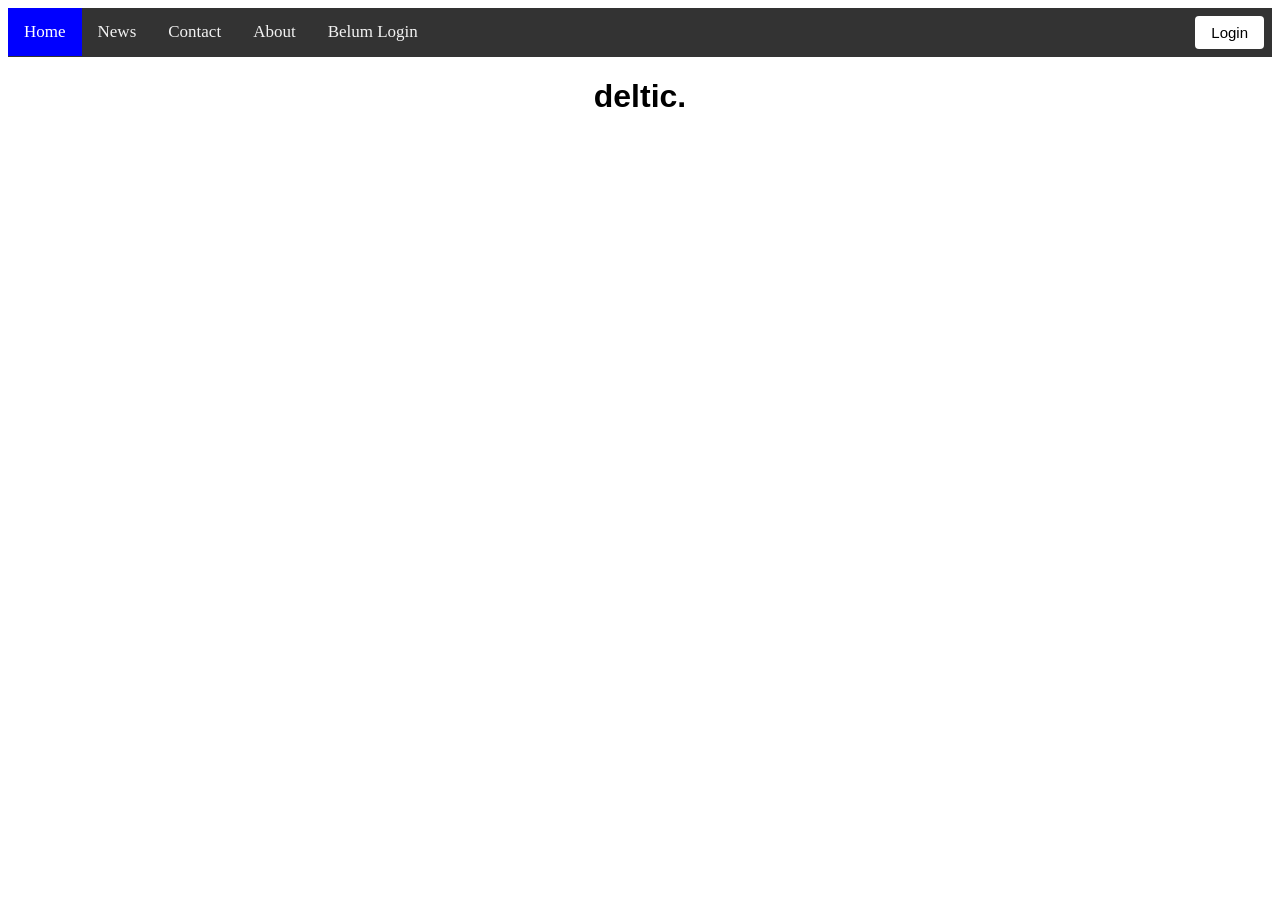
==== commit 64028297: "Add files via upload" ====
--- a/index.html
+++ b/index.html
@@ -1,382 +1,28 @@
-<!DOCTYPE html>
-<html lang="en">
-
-<head>
-
-    <meta charset="utf-8">
-    <meta name="viewport" content="width=device-width, initial-scale=1, shrink-to-fit=no">
-    <meta name="description" content="">
-    <meta name="author" content="TemplateMo">
-    <link href="https://fonts.googleapis.com/css?family=Poppins:100,200,300,400,500,600,700,800,900&display=swap" rel="stylesheet">
-
-    <title>Lava Landing Page HTML Template</title>
-<!--
-
-Lava Landing Page
-
-https://templatemo.com/tm-540-lava-landing-page
-
--->
-
-    <!-- Additional CSS Files -->
-    <link rel="stylesheet" type="text/css" href="assets/css/bootstrap.min.css">
-
-    <link rel="stylesheet" type="text/css" href="assets/css/font-awesome.css">
-
-    <link rel="stylesheet" href="assets/css/templatemo-lava.css">
-
-    <link rel="stylesheet" href="assets/css/owl-carousel.css">
-
-</head>
-
-<body>
-
-    <!-- ***** Preloader Start ***** -->
-    <div id="preloader">
-        <div class="jumper">
-            <div></div>
-            <div></div>
-            <div></div>
+<html>
+    <head>
+        <title>Dimas Kanjeng</title>
+    </head>
+    <meta name="viewport" content="width=device-width, initial-scale=1">
+    <link rel="stylesheet" href="style.css">
+    <link rel="stylesheet" href="https://cdnjs.cloudflare.com/ajax/libs/font-awesome/4.7.0/css/font-awesome.min.css">
+    <body>
+        <div class="topnav" id="myTopnav">
+            <a href="#home" class="active">Home</a>
+            <a href="#news">News</a>
+            <a href="#contact">Contact</a>
+            <a href="#about">About</a>
+            <p id="userInfo">Belum Login</p>
+            <div id="authArea">
+                <button onclick="goLogin()" class="nav-cta">Login</button>
+            </div>
+            <a href="javascript:void(0);" class="icon" onclick="myFunction()">
+            <i class="fa fa-bars"></i>
+            </a>
         </div>
-    </div>
-    <!-- ***** Preloader End ***** -->
-
-
-    <!-- ***** Header Area Start ***** -->
-    <header class="header-area header-sticky">
-        <div class="container">
-            <div class="row">
-                <div class="col-12">
-                    <nav class="main-nav">
-                        <!-- ***** Logo Start ***** -->
-                        <a href="index.html" class="logo">
-                            Lava
-                        </a>
-                        <!-- ***** Logo End ***** -->
-                        <!-- ***** Menu Start ***** -->
-                        <ul class="nav">
-                            <li class="scroll-to-section"><a href="#welcome" class="menu-item">Home</a></li>
-                            <li class="scroll-to-section"><a href="#about" class="menu-item">About</a></li>
-                            <li class="scroll-to-section"><a href="#testimonials" class="menu-item">Testimonials</a>
-                            </li>
-                            <li class="submenu">
-                                <a href="javascript:;">Drop Down</a>
-                                <ul>
-                                    <li><a href="" class="menu-item">About Us</a></li>
-                                    <li><a href="" class="menu-item">Features</a></li>
-                                    <li><a href="" class="menu-item">FAQ's</a></li>
-                                    <li><a href="" class="menu-item">Blog</a></li>
-                                </ul>
-                            </li>
-                            <li class="scroll-to-section"><a href="#contact-us" class="menu-item">Contact Us</a></li>
-                        </ul>
-                        <a class='menu-trigger'>
-                            <span>Menu</span>
-                        </a>
-                        <!-- ***** Menu End ***** -->
-                    </nav>
-                </div>
-            </div>
+        <div class="header">
+            <h1>deltic.</h1>
         </div>
-    </header>
-    <!-- ***** Header Area End ***** -->
-
-
-    <!-- ***** Welcome Area Start ***** -->
-    <div class="welcome-area" id="welcome">
-
-        <!-- ***** Header Text Start ***** -->
-        <div class="header-text">
-            <div class="container">
-                <div class="row">
-                    <div class="left-text col-lg-6 col-md-12 col-sm-12 col-xs-12"
-                        data-scroll-reveal="enter left move 30px over 0.6s after 0.4s">
-                        <h1>Simple App that we <em>CREATE</em></h1>
-                        <p>Lava <a href="#">HTML landing page</a> template is provided by <a href="#">TemplateMo</a>.
-                           You can modify and use it for your commercial websites for free of charge. This template is last updated on 29 Oct 2019.</p> 
-                        <a href="#about" class="main-button-slider">KNOW US BETTER</a>
-                    </div>
-                </div>
-            </div>
-        </div>
-        <!-- ***** Header Text End ***** -->
-    </div>
-    <!-- ***** Welcome Area End ***** -->
-
-    <!-- ***** Features Big Item Start ***** -->
-    <section class="section" id="about">
-        <div class="container">
-            <div class="row">
-                <div class="col-lg-4 col-md-6 col-sm-12 col-xs-12"
-                    data-scroll-reveal="enter left move 30px over 0.6s after 0.4s">
-                    <div class="features-item">
-                        <div class="features-icon">
-                            <h2>01</h2>
-                            <img src="assets/images/features-icon-1.png" alt="">
-                            <h4>Trend Analysis</h4>
-                            <p>Curabitur pulvinar vel odio sed sagittis. Nam maximus ex diam, nec consectetur diam.</p>
-                            <a href="#testimonials" class="main-button">
-                                Read More
-                            </a>
-                        </div>
-                    </div>
-                </div>
-                <div class="col-lg-4 col-md-6 col-sm-12 col-xs-12"
-                    data-scroll-reveal="enter bottom move 30px over 0.6s after 0.4s">
-                    <div class="features-item">
-                        <div class="features-icon">
-                            <h2>02</h2>
-                            <img src="assets/images/features-icon-2.png" alt="">
-                            <h4>Site Optimization</h4>
-                            <p>Curabitur pulvinar vel odio sed sagittis. Nam maximus ex diam, nec consectetur diam.</p>
-                            <a href="#testimonials" class="main-button">
-                                Discover More
-                            </a>
-                        </div>
-                    </div>
-                </div>
-                <div class="col-lg-4 col-md-6 col-sm-12 col-xs-12"
-                    data-scroll-reveal="enter right move 30px over 0.6s after 0.4s">
-                    <div class="features-item">
-                        <div class="features-icon">
-                            <h2>03</h2>
-                            <img src="assets/images/features-icon-3.png" alt="">
-                            <h4>Email Design</h4>
-                            <p>Curabitur pulvinar vel odio sed sagittis. Nam maximus ex diam, nec consectetur diam.</p>
-                            <a href="#testimonials" class="main-button">
-                                More Detail
-                            </a>
-                        </div>
-                    </div>
-                </div>
-            </div>
-        </div>
-    </section>
-    <!-- ***** Features Big Item End ***** -->
-
-    <div class="left-image-decor"></div>
-
-    <!-- ***** Features Big Item Start ***** -->
-    <section class="section" id="promotion">
-        <div class="container">
-            <div class="row">
-                <div class="left-image col-lg-5 col-md-12 col-sm-12 mobile-bottom-fix-big"
-                    data-scroll-reveal="enter left move 30px over 0.6s after 0.4s">
-                    <img src="assets/images/left-image.png" class="rounded img-fluid d-block mx-auto" alt="App">
-                </div>
-                <div class="right-text offset-lg-1 col-lg-6 col-md-12 col-sm-12 mobile-bottom-fix">
-                    <ul>
-                        <li data-scroll-reveal="enter right move 30px over 0.6s after 0.4s">
-                            <img src="assets/images/about-icon-01.png" alt="">
-                            <div class="text">
-                                <h4>Vestibulum pulvinar rhoncus</h4>
-                                <p>Please do not redistribute this template ZIP file for a download purpose. You may <a
-                                rel="nofollow" href="https://templatemo.com/contact" target="_parent">contact</a> us for
-                            additional licensing of our template or to get a PSD file.</p>
-                            </div>
-                        </li>
-                        <li data-scroll-reveal="enter right move 30px over 0.6s after 0.5s">
-                            <img src="assets/images/about-icon-02.png" alt="">
-                            <div class="text">
-                                <h4>Sed blandit quam in velit</h4>
-                                <p>You can <a rel="nofollow"
-                                        href="https://templatemo.com/tm-540-lava-landing-page">download Lava
-                                        Template</a> from our website. Duis viverra, ipsum et scelerisque placerat, orci
-                                    magna consequat ligula.</p>
-                            </div>
-                        </li>
-                        <li data-scroll-reveal="enter right move 30px over 0.6s after 0.6s">
-                            <img src="assets/images/about-icon-03.png" alt="">
-                            <div class="text">
-                                <h4>Aenean faucibus venenatis</h4>
-                                <p>Phasellus in imperdiet felis, eget vestibulum nulla. Aliquam nec dui nec augue
-                                    maximus porta. Curabitur tristique lacus.</p>
-                            </div>
-                        </li>
-                    </ul>
-                </div>
-            </div>
-        </div>
-    </section>
-    <!-- ***** Features Big Item End ***** -->
-
-    <div class="right-image-decor"></div>
-
-    <!-- ***** Testimonials Starts ***** -->
-    <section class="section" id="testimonials">
-        <div class="container">
-            <div class="row">
-                <div class="col-lg-8 offset-lg-2">
-                    <div class="center-heading">
-                        <h2>What They Think <em>About Us</em></h2>
-                        <p>Suspendisse vitae laoreet mauris. Fusce a nisi dapibus, euismod purus non, convallis odio.
-                            Donec vitae magna ornare, pellentesque ex vitae, aliquet urna.</p>
-                    </div>
-                </div>
-                <div class="col-lg-10 col-md-12 col-sm-12 mobile-bottom-fix-big"
-                    data-scroll-reveal="enter left move 30px over 0.6s after 0.4s">
-                    <div class="owl-carousel owl-theme">
-                        <div class="item service-item">
-                            <div class="author">
-                                <i><img src="assets/images/testimonial-author-1.png" alt="Author One"></i>
-                            </div>
-                            <div class="testimonial-content">
-                                <ul class="stars">
-                                    <li><i class="fa fa-star"></i></li>
-                                    <li><i class="fa fa-star"></i></li>
-                                    <li><i class="fa fa-star"></i></li>
-                                    <li><i class="fa fa-star"></i></li>
-                                    <li><i class="fa fa-star"></i></li>
-                                </ul>
-                                <h4>Jonathan Smart</h4>
-                                <p>“Nullam hendrerit, elit a semper pharetra, ipsum nibh tristique tortor, in tempus
-                                    urna elit in mauris.”</p>
-                                <span>Besta CTO</span>
-                            </div>
-                        </div>
-                        <div class="item service-item">
-                            <div class="author">
-                                <i><img src="assets/images/testimonial-author-1.png" alt="Second Author"></i>
-                            </div>
-                            <div class="testimonial-content">
-                                <ul class="stars">
-                                    <li><i class="fa fa-star"></i></li>
-                                    <li><i class="fa fa-star"></i></li>
-                                    <li><i class="fa fa-star"></i></li>
-                                    <li><i class="fa fa-star"></i></li>
-                                    <li><i class="fa fa-star"></i></li>
-                                </ul>
-                                <h4>Martino Tino</h4>
-                                <p>“Morbi non mi luctus felis molestie scelerisque. In ac libero viverra, placerat est
-                                    interdum, rhoncus leo.”</p>
-                                <span>Web Analyst</span>
-                            </div>
-                        </div>
-                        <div class="item service-item">
-                            <div class="author">
-                                <i><img src="assets/images/testimonial-author-1.png" alt="Author Third"></i>
-                            </div>
-                            <div class="testimonial-content">
-                                <ul class="stars">
-                                    <li><i class="fa fa-star"></i></li>
-                                    <li><i class="fa fa-star"></i></li>
-                                    <li><i class="fa fa-star"></i></li>
-                                </ul>
-                                <h4>George Tasa</h4>
-                                <p>“Fusce rutrum in dolor sit amet lobortis. Ut at vehicula justo. Donec quam dolor,
-                                    congue a fringilla sed, maximus et urna.”</p>
-                                <span>System Admin</span>
-                            </div>
-                        </div>
-                        <div class="item service-item">
-                            <div class="author">
-                                <i><img src="assets/images/testimonial-author-1.png" alt="Fourth Author"></i>
-                            </div>
-                            <div class="testimonial-content">
-                                <ul class="stars">
-                                    <li><i class="fa fa-star"></i></li>
-                                    <li><i class="fa fa-star"></i></li>
-                                    <li><i class="fa fa-star"></i></li>
-                                    <li><i class="fa fa-star"></i></li>
-                                </ul>
-                                <h4>Sir James</h4>
-                                <p>"Fusce rutrum in dolor sit amet lobortis. Ut at vehicula justo. Donec quam dolor,
-                                    congue a fringilla sed, maximus et urna."</p>
-                                <span>New Villager</span>
-                            </div>
-                        </div>
-                    </div>
-                </div>
-            </div>
-        </div>
-    </section>
-    <!-- ***** Testimonials Ends ***** -->
-
-
-    <!-- ***** Footer Start ***** -->
-    <footer id="contact-us">
-        <div class="container">
-            <div class="footer-content">
-                <div class="row">
-                    <!-- ***** Contact Form Start ***** -->
-                    <div class="col-lg-6 col-md-12 col-sm-12">
-                        <div class="contact-form">
-                            <form id="contact" action="" method="post">
-                                <div class="row">
-                                    <div class="col-md-6 col-sm-12">
-                                        <fieldset>
-                                            <input name="name" type="text" id="name" placeholder="Full Name" required=""
-                                                style="background-color: rgba(250,250,250,0.3);">
-                                        </fieldset>
-                                    </div>
-                                    <div class="col-md-6 col-sm-12">
-                                        <fieldset>
-                                            <input name="email" type="text" id="email" placeholder="E-Mail Address"
-                                                required="" style="background-color: rgba(250,250,250,0.3);">
-                                        </fieldset>
-                                    </div>
-                                    <div class="col-lg-12">
-                                        <fieldset>
-                                            <textarea name="message" rows="6" id="message" placeholder="Your Message"
-                                                required="" style="background-color: rgba(250,250,250,0.3);"></textarea>
-                                        </fieldset>
-                                    </div>
-                                    <div class="col-lg-12">
-                                        <fieldset>
-                                            <button type="submit" id="form-submit" class="main-button">Send Message
-                                                Now</button>
-                                        </fieldset>
-                                    </div>
-                                </div>
-                            </form>
-                        </div>
-                    </div>
-                    <!-- ***** Contact Form End ***** -->
-                    <div class="right-content col-lg-6 col-md-12 col-sm-12">
-                        <h2>More About <em>Lava</em></h2>
-                        <p>Phasellus dapibus urna vel lacus accumsan, iaculis eleifend leo auctor. Duis at finibus odio.
-                            Vivamus ut pharetra arcu, in porta metus. Suspendisse blandit pulvinar ligula ut elementum.
-                            <br><br>If you need this contact form to send email to your inbox, you may follow our <a
-                                rel="nofollow" href="https://templatemo.com/contact" target="_parent">contact</a> page
-                            for more detail.</p>
-                        <ul class="social">
-                            <li><a href="https://fb.com/templatemo"><i class="fa fa-facebook"></i></a></li>
-                            <li><a href="#"><i class="fa fa-twitter"></i></a></li>
-                            <li><a href="#"><i class="fa fa-linkedin"></i></a></li>
-                            <li><a href="#"><i class="fa fa-rss"></i></a></li>
-                            <li><a href="#"><i class="fa fa-dribbble"></i></a></li>
-                        </ul>
-                    </div>
-                </div>
-            </div>
-            <div class="row">
-                <div class="col-lg-12">
-                    <div class="sub-footer">
-                        <p>Copyright &copy; 2020 Lava Landing Page
-
-                        | Designed by <a rel="nofollow" href="https://templatemo.com">TemplateMo</a></p>
-                    </div>
-                </div>
-            </div>
-        </div>
-    </footer>
-
-    <!-- jQuery -->
-    <script src="assets/js/jquery-2.1.0.min.js"></script>
-
-    <!-- Bootstrap -->
-    <script src="assets/js/popper.js"></script>
-    <script src="assets/js/bootstrap.min.js"></script>
-
-    <!-- Plugins -->
-    <script src="assets/js/owl-carousel.js"></script>
-    <script src="assets/js/scrollreveal.min.js"></script>
-    <script src="assets/js/waypoints.min.js"></script>
-    <script src="assets/js/jquery.counterup.min.js"></script>
-    <script src="assets/js/imgfix.min.js"></script>
-
-    <!-- Global Init -->
-    <script src="assets/js/custom.js"></script>
-
-</body>
+        <script src="sekrip/style.js"></script>
+        <script src="login/js/welcome.js"></script>
+    </body>
 </html>
--- a/style.css
+++ b/style.css
@@ -0,0 +1,96 @@
+.header{
+    text-align: center;
+    font-family: 'Franklin Gothic Medium', 'Arial Narrow', Arial, sans-serif;
+}
+
+/* Add a black background color to the top navigation */
+.topnav {
+    background-color: #333;
+    overflow: hidden;
+}
+
+/* Style the links inside the navigation bar */
+.topnav a {
+    float: left;
+    display: block;
+    color: #f2f2f2;
+    text-align: center;
+    padding: 14px 16px;
+    text-decoration: none;
+    font-size: 17px;
+}
+
+/* Change the color of links on hover */
+.topnav a:hover {
+    background-color: black;
+    color: whitesmoke;
+}
+
+/* Add an active class to highlight the current page */
+.topnav a.active {
+    background-color: blue;
+    color: white;
+}
+
+/* Hide the link that should open and close the topnav on small screens */
+.topnav .icon {
+    display: none;
+}
+
+#myTopnav {
+    position: sticky;
+    top: 0;
+    overflow: hidden;
+    background-color: #333;
+}
+
+@media screen and (max-width: 600px) {
+  .topnav a:not(:first-child) {display: none;}
+  .topnav a.icon {
+    float: right;
+    display: block;
+  }
+}
+
+@media screen and (max-width: 600px) {
+  .topnav.responsive {position: relative;}
+  .topnav.responsive .icon {
+    position: absolute;
+    right: 0;
+    top: 0;
+  }
+  .topnav.responsive a {
+    float: none;
+    display: block;
+    text-align: left;
+  }
+}
+
+#userInfo {
+    float: left;
+    color: #f2f2f2;
+    padding: 14px 16px;
+    margin: 0;
+    font-size: 17px;
+}
+
+#authArea {
+    float: right;
+    display: flex;
+    align-items: center;
+    padding: 8px 8px;
+}
+
+.nav-cta {
+    background-color: white;
+    color: black;
+    border: none;
+    padding: 8px 16px;
+    font-size: 15px;
+    cursor: pointer;
+    border-radius: 4px;
+}
+
+.nav-cta:hover {
+    background-color: whitesmoke;
+}
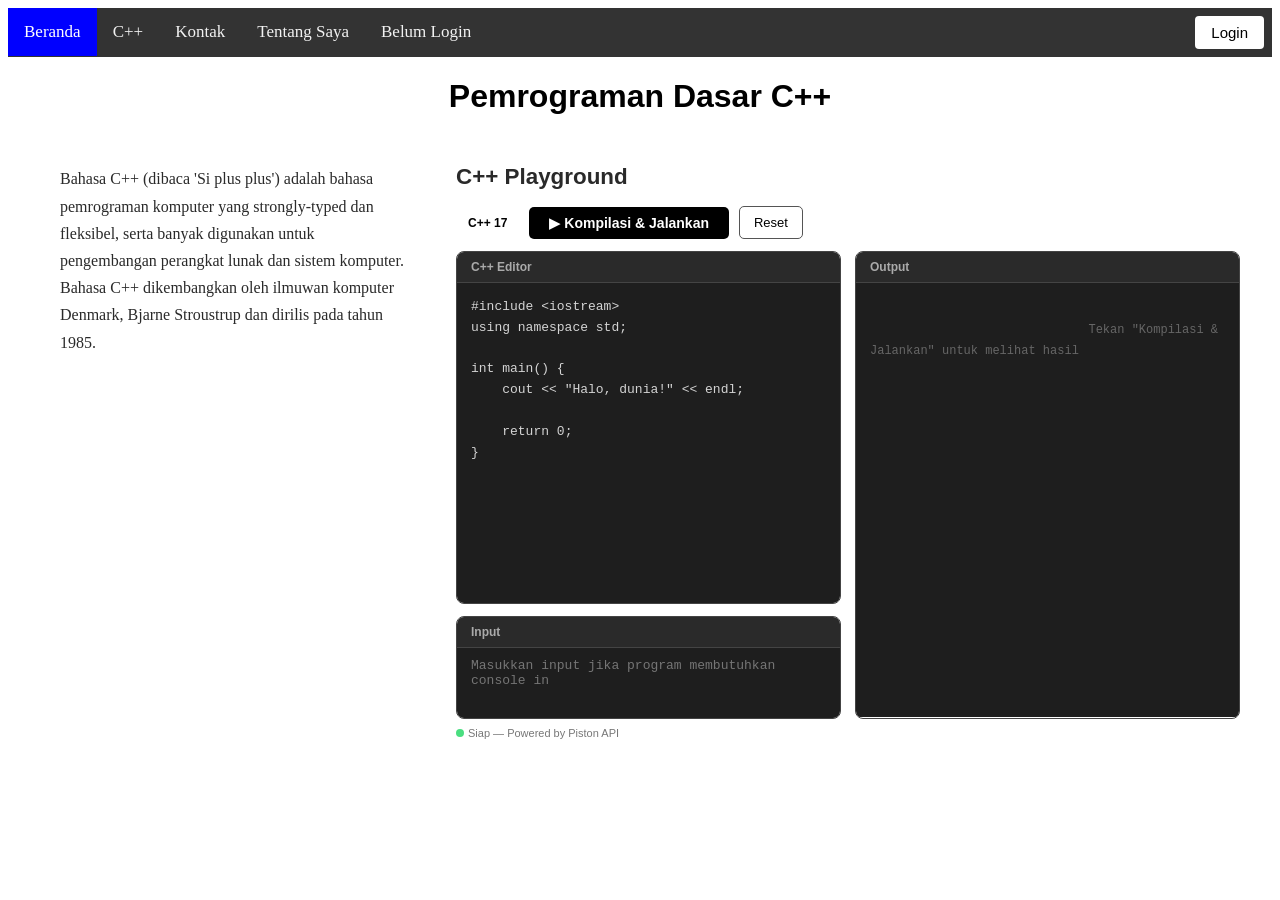
==== commit f3352791: "Add files via upload" ====
--- a/index.html
+++ b/index.html
@@ -7,10 +7,10 @@
     <link rel="stylesheet" href="https://cdnjs.cloudflare.com/ajax/libs/font-awesome/4.7.0/css/font-awesome.min.css">
     <body>
         <div class="topnav" id="myTopnav">
-            <a href="#home" class="active">Home</a>
-            <a href="#news">News</a>
-            <a href="#contact">Contact</a>
-            <a href="#about">About</a>
+            <a href="#home" class="active">Beranda</a>
+            <a href="#news">C++</a>
+            <a href="#contact">Kontak</a>
+            <a href="#about">Tentang Saya</a>
             <p id="userInfo">Belum Login</p>
             <div id="authArea">
                 <button onclick="goLogin()" class="nav-cta">Login</button>
@@ -20,9 +20,55 @@
             </a>
         </div>
         <div class="header">
-            <h1>deltic.</h1>
+            <h1>Pemrograman Dasar C++</h1>
         </div>
+        <div class="konten-utama">
+            <div class="kiri">
+                <p>Bahasa C++ (dibaca 'Si plus plus') adalah bahasa pemrograman komputer yang strongly-typed dan fleksibel, serta banyak digunakan untuk pengembangan perangkat lunak dan sistem komputer. Bahasa C++ dikembangkan oleh ilmuwan komputer Denmark, Bjarne Stroustrup dan dirilis pada tahun 1985.</p>
+            </div>
+            <!-- Editor Ceplesples -->
+            <div class="coding-section">
+                <h2>C++ Playground</h2>
+
+                <div class="cpp-toolbar">
+                    <span class="cpp-badge">C++ 17</span>
+                    <button class="cpp-run-btn" id="cppRunBtn" onclick="cppRun()">
+                        &#9654; Kompilasi &amp; Jalankan
+                    </button>
+                    <button class="cpp-clear-btn" onclick="cppReset()">Reset</button>
+                </div>
+
+                <div class="cpp-panels">
+                    <!-- Panel Kiri: Editor + Stdin -->
+                    <div>
+                        <div class="cpp-panel">
+                            <div class="cpp-panel-header">C++ Editor</div>
+                            <textarea id="cppEditor" spellcheck="false"></textarea>
+                        </div>
+                        <div class="cpp-stdin-panel">
+                            <div class="cpp-panel-header">Input</div>
+                            <textarea id="cppStdin" placeholder="Masukkan input jika program membutuhkan console in"></textarea>
+                        </div>
+                    </div>
+
+                    <!-- Panel Kanan: Output -->
+                    <div class="cpp-panel">
+                        <div class="cpp-panel-header">Output</div>
+                        <div id="cppOutput">
+                            <span class="cpp-out-muted">Tekan "Kompilasi &amp; Jalankan" untuk melihat hasil</span>
+                        </div>
+                    </div>
+                </div>
+
+                <div class="cpp-status-bar">
+                    <span id="cppStatus"><span class="cpp-dot cpp-dot-green"></span>Siap &mdash; Powered by Piston API</span>
+                    <span id="cppTime"></span>
+                </div>
+            </div>
+        </div>
+
         <script src="sekrip/style.js"></script>
+        <script src="sekrip/playground-cpp.js"></script>
         <script src="login/js/welcome.js"></script>
     </body>
 </html>
--- a/style.css
+++ b/style.css
@@ -93,4 +93,220 @@
 
 .nav-cta:hover {
     background-color: whitesmoke;
+}
+
+/* Layout dua kolom: teks kiri, playground kanan */
+.konten-utama {
+    display: grid;
+    grid-template-columns: 1fr 2fr;
+    gap: 24px;
+    max-width: 1200px;
+    margin: 30px auto;
+    padding: 0 20px;
+    align-items: start;
+}
+
+.kiri {
+    color: #2a2a2a;
+    font-size: 1rem;
+    line-height: 1.7;
+    padding: 20px;
+    background-color: white;
+    border-radius: 8px;
+    position: sticky;
+    top: 60px; /* agar teks tidak ketutup navbar sticky */
+}
+
+.kiri p {
+    margin: 0;
+}
+
+/* Hapus margin bawaan coding-section karena sudah diatur grid */
+.coding-section {
+    max-width: unset;
+    margin: 0;
+    padding: 0;
+}
+
+@media screen and (max-width: 768px) {
+    .konten-utama {
+        grid-template-columns: 1fr;
+    }
+
+    .kiri {
+        position: static;
+    }
+}
+
+.coding-section {
+  max-width: unset;
+  margin: 0;
+  padding: 0;
+  font-family: 'Franklin Gothic Medium', 'Arial Narrow', Arial, sans-serif;
+}
+
+.coding-section h2 {
+  color: #2a2a2a;
+  margin-bottom: 16px;
+  font-size: 1.4rem;
+}
+
+.cpp-toolbar {
+  display: flex;
+  align-items: center;
+  gap: 10px;
+  margin-bottom: 12px;
+  flex-wrap: wrap;
+}
+
+.cpp-badge {
+  font-size: 12px;
+  font-weight: 600;
+  padding: 4px 12px;
+  border-radius: 5px;
+  background-color: white;
+  color: black;
+}
+
+.cpp-run-btn {
+  font-size: 14px;
+  font-weight: 600;
+  padding: 8px 20px;
+  border: none;
+  border-radius: 5px;
+  background-color: black;
+  color: white;
+  cursor: pointer;
+  display: flex;
+  align-items: center;
+  gap: 6px;
+  transition: background-color 0.2s;
+}
+
+.cpp-run-btn:hover { background-color: blue; color: white; }
+.cpp-run-btn:disabled { background-color: #555; cursor: not-allowed; }
+
+.cpp-clear-btn {
+  font-size: 13px;
+  padding: 8px 14px;
+  border: 1px solid #555;
+  border-radius: 5px;
+  background-color: transparent;
+  color: black;
+  cursor: pointer;
+  transition: background-color 0.2s;
+}
+
+.cpp-clear-btn:hover { background-color: black; color: white; }
+
+.cpp-panels {
+  display: grid;
+  grid-template-columns: 1fr 1fr;
+  gap: 14px;
+}
+
+.cpp-panel {
+  border: 1px solid #444;
+  border-radius: 8px;
+  overflow: hidden;
+}
+
+.cpp-panel-header {
+  padding: 8px 14px;
+  background-color: #2a2a2a;
+  border-bottom: 1px solid #444;
+  font-size: 12px;
+  font-weight: 600;
+  color: #aaa;
+}
+
+#cppEditor {
+  width: 100%;
+  height: 320px;
+  padding: 14px;
+  font-family: 'Courier New', Courier, monospace;
+  font-size: 13px;
+  line-height: 1.6;
+  border: none;
+  outline: none;
+  resize: none;
+  background-color: #1e1e1e;
+  color: #d4d4d4;
+  tab-size: 2;
+}
+
+.cpp-stdin-panel {
+  margin-top: 12px;
+  border: 1px solid #444;
+  border-radius: 8px;
+  overflow: hidden;
+}
+
+#cppStdin {
+  width: 100%;
+  height: 70px;
+  padding: 10px 14px;
+  font-family: 'Courier New', Courier, monospace;
+  font-size: 13px;
+  border: none;
+  outline: none;
+  resize: none;
+  background-color: #1e1e1e;
+  color: #d4d4d4;
+}
+
+#cppOutput {
+  width: 100%;
+  height: 406px;
+  padding: 14px;
+  font-family: 'Courier New', Courier, monospace;
+  font-size: 13px;
+  line-height: 1.7;
+  overflow-y: auto;
+  background-color: #1e1e1e;
+  color: #d4d4d4;
+  white-space: pre-wrap;
+  word-break: break-word;
+}
+
+.cpp-status-bar {
+  margin-top: 8px;
+  font-size: 11px;
+  color: #777;
+  display: flex;
+  justify-content: space-between;
+}
+
+.cpp-dot {
+  width: 8px;
+  height: 8px;
+  border-radius: 50%;
+  display: inline-block;
+  margin-right: 4px;
+}
+
+.cpp-dot-green { background: #4ade80; }
+.cpp-dot-red   { background: #f87171; }
+.cpp-dot-yellow { background: #fbbf24; }
+
+.cpp-spinner {
+  display: inline-block;
+  width: 12px;
+  height: 12px;
+  border: 2px solid #555;
+  border-top-color: #04AA6D;
+  border-radius: 50%;
+  animation: cppSpin 0.7s linear infinite;
+  margin-right: 6px;
+}
+
+@keyframes cppSpin { to { transform: rotate(360deg); } }
+
+.cpp-out-error   { color: #f87171; }
+.cpp-out-success { color: #4ade80; }
+.cpp-out-muted   { color: #666; font-size: 12px; }
+
+@media screen and (max-width: 600px) {
+  .cpp-panels { grid-template-columns: 1fr; }
+  #cppEditor, #cppOutput { height: 220px; }
 }
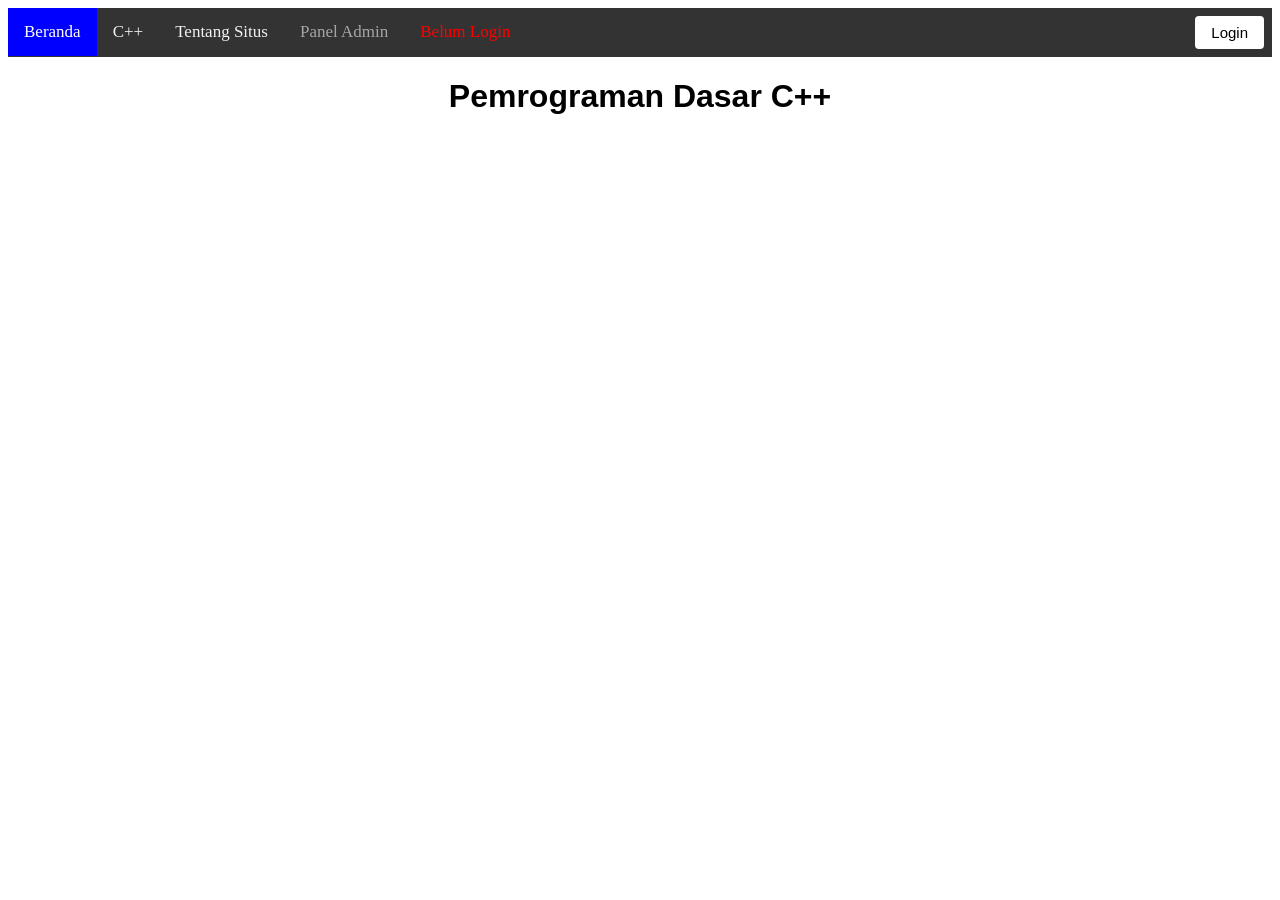
==== commit 5ecb8c3c: "Add files via upload" ====
--- a/index.html
+++ b/index.html
@@ -7,11 +7,11 @@
     <link rel="stylesheet" href="https://cdnjs.cloudflare.com/ajax/libs/font-awesome/4.7.0/css/font-awesome.min.css">
     <body>
         <div class="topnav" id="myTopnav">
-            <a href="#home" class="active">Beranda</a>
-            <a href="#news">C++</a>
-            <a href="#contact">Kontak</a>
-            <a href="#about">Tentang Saya</a>
-            <p id="userInfo">Belum Login</p>
+            <a href="index.html" class="active">Beranda</a>
+            <a href="cpp.html">C++</a>
+            <a href="about.html">Tentang Situs</a>
+            <a href="admin.html" id="userAdmin" class="disabled">Panel Admin</a>
+            <p id="userInfo" class="belum-login">Belum Login</p>
             <div id="authArea">
                 <button onclick="goLogin()" class="nav-cta">Login</button>
             </div>
@@ -22,53 +22,8 @@
         <div class="header">
             <h1>Pemrograman Dasar C++</h1>
         </div>
-        <div class="konten-utama">
-            <div class="kiri">
-                <p>Bahasa C++ (dibaca 'Si plus plus') adalah bahasa pemrograman komputer yang strongly-typed dan fleksibel, serta banyak digunakan untuk pengembangan perangkat lunak dan sistem komputer. Bahasa C++ dikembangkan oleh ilmuwan komputer Denmark, Bjarne Stroustrup dan dirilis pada tahun 1985.</p>
-            </div>
-            <!-- Editor Ceplesples -->
-            <div class="coding-section">
-                <h2>C++ Playground</h2>
-
-                <div class="cpp-toolbar">
-                    <span class="cpp-badge">C++ 17</span>
-                    <button class="cpp-run-btn" id="cppRunBtn" onclick="cppRun()">
-                        &#9654; Kompilasi &amp; Jalankan
-                    </button>
-                    <button class="cpp-clear-btn" onclick="cppReset()">Reset</button>
-                </div>
-
-                <div class="cpp-panels">
-                    <!-- Panel Kiri: Editor + Stdin -->
-                    <div>
-                        <div class="cpp-panel">
-                            <div class="cpp-panel-header">C++ Editor</div>
-                            <textarea id="cppEditor" spellcheck="false"></textarea>
-                        </div>
-                        <div class="cpp-stdin-panel">
-                            <div class="cpp-panel-header">Input</div>
-                            <textarea id="cppStdin" placeholder="Masukkan input jika program membutuhkan console in"></textarea>
-                        </div>
-                    </div>
-
-                    <!-- Panel Kanan: Output -->
-                    <div class="cpp-panel">
-                        <div class="cpp-panel-header">Output</div>
-                        <div id="cppOutput">
-                            <span class="cpp-out-muted">Tekan "Kompilasi &amp; Jalankan" untuk melihat hasil</span>
-                        </div>
-                    </div>
-                </div>
-
-                <div class="cpp-status-bar">
-                    <span id="cppStatus"><span class="cpp-dot cpp-dot-green"></span>Siap &mdash; Powered by Piston API</span>
-                    <span id="cppTime"></span>
-                </div>
-            </div>
-        </div>
 
         <script src="sekrip/style.js"></script>
-        <script src="sekrip/playground-cpp.js"></script>
         <script src="login/js/welcome.js"></script>
     </body>
 </html>
--- a/style.css
+++ b/style.css
@@ -37,11 +37,17 @@
     display: none;
 }
 
+.disabled {
+    pointer-events: none;
+    opacity: 0.6;
+}
+
 #myTopnav {
     position: sticky;
     top: 0;
     overflow: hidden;
     background-color: #333;
+    z-index: 1000;
 }
 
 @media screen and (max-width: 600px) {
@@ -68,10 +74,14 @@
 
 #userInfo {
     float: left;
-    color: #f2f2f2;
+    color: red;
     padding: 14px 16px;
     margin: 0;
     font-size: 17px;
+}
+
+#userInfo.sudah-login {
+    color: lightblue;
 }
 
 #authArea {
@@ -136,6 +146,26 @@
     .kiri {
         position: static;
     }
+}
+
+/* Wrapper agar video responsif */
+.video-wrapper {
+    position: relative;
+    width: 100%;
+    padding-bottom: 56.25%; /* rasio 16:9 */
+    height: 0;
+    margin-bottom: 16px;
+    border-radius: 8px;
+    overflow: hidden;
+}
+
+.video-wrapper iframe {
+    position: absolute;
+    top: 0;
+    left: 0;
+    width: 100%;
+    height: 100%;
+    border: none;
 }
 
 .coding-section {
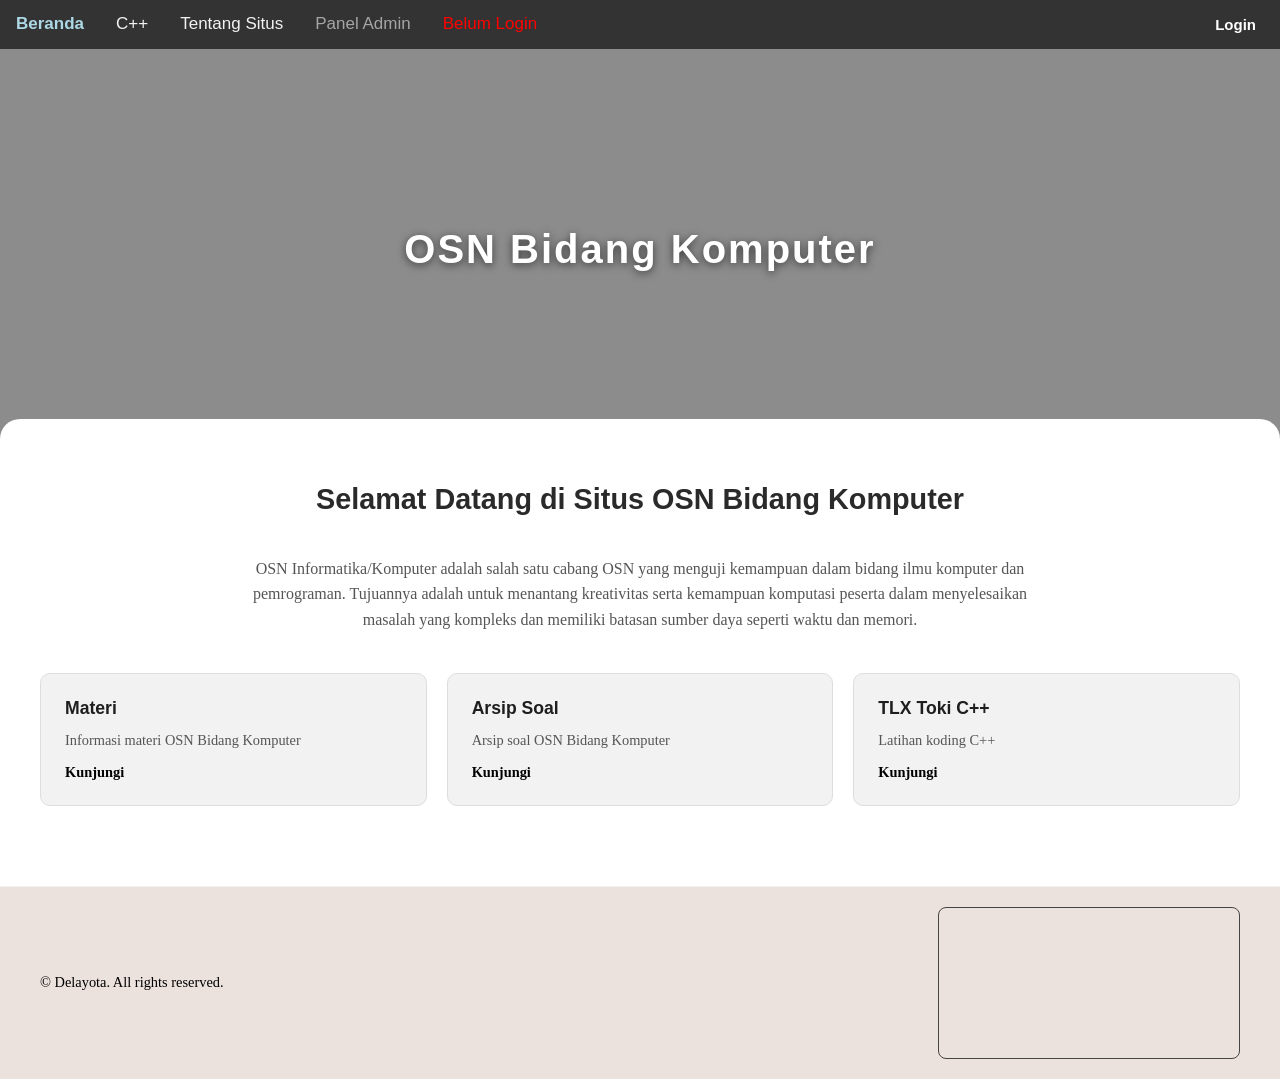
==== commit d035586c: "Add files via upload" ====
--- a/index.html
+++ b/index.html
@@ -20,8 +20,57 @@
             </a>
         </div>
         <div class="header">
-            <h1>Pemrograman Dasar C++</h1>
+            <div class="header-bg" id="headerBg"></div>
+            <h1>OSN Bidang Komputer</h1>
         </div>
+
+        <div class="konten-scroll">
+            <div class="informasi-utama">
+                <div class="judul">
+                    <h2>Selamat Datang di Situs OSN Bidang Komputer</h2>
+                </div>
+                <div class="deskripsi">
+                    <p>OSN Informatika/Komputer adalah salah satu cabang OSN yang menguji kemampuan dalam bidang 
+                    ilmu komputer dan pemrograman. Tujuannya adalah untuk menantang kreativitas serta kemampuan 
+                    komputasi peserta dalam menyelesaikan masalah yang kompleks dan memiliki batasan sumber daya seperti waktu dan memori.</p>
+                </div>
+            </div>
+            <div class="info-grid">
+                <div class="info-card">
+                    <h3>Materi</h3>
+                    <p>Informasi materi OSN Bidang Komputer</p>
+                    <a href="https://osn.toki.id/silabus">Kunjungi</a>
+                </div>      
+                <div class="info-card">
+                    <h3>Arsip Soal</h3>
+                    <p>Arsip soal OSN Bidang Komputer</p>
+                    <a href="https://osn.toki.id/arsip">Kunjungi</a>
+                </div>
+                <div class="info-card">
+                    <h3>TLX Toki C++</h3>
+                    <p>Latihan koding C++</p>
+                    <a href="https://tlx.toki.id/">Kunjungi</a>
+                </div>
+            </div>
+        </div>
+
+        <!-- Footer -->
+        <footer class="footer">
+            <div class="footer-left">
+                <p>&#169; Delayota. All rights reserved.</p>
+            </div>
+            <div class="footer-right">
+                <iframe
+                src="https://www.google.com/maps/embed?pb=!1m18!1m12!1m3!1d3952.8996319272687!2d110.39281007505227!3d-7.800449992219762!2m3!1f0!2f0!3f0!3m2!1i1024!2i768!4f13.1!3m3!1m2!1s0x2e7a57669d43fe55%3A0x75fae1bb400d4da5!2sSMA%20Negeri%208%20Yogyakarta!5e0!3m2!1sid!2sid!4v1780760798777!5m2!1sid!2sid"
+                width="100%"
+                height="150"
+                style="border:0;"
+                allowfullscreen=""
+                loading="lazy"
+                referrerpolicy="no-referrer-when-downgrade">
+                </iframe>
+            </div>
+        </footer>
 
         <script src="sekrip/style.js"></script>
         <script src="login/js/welcome.js"></script>
--- a/style.css
+++ b/style.css
@@ -1,6 +1,124 @@
+html, body {
+    margin: 0;
+    padding: 0;
+}
+
 .header{
+    position: relative;
+    height: 400px;
+    background-image: url('foto/header.png'); /* ganti dengan gambar kamu */
+    background-size: cover;
+    background-position: center;
+    display: flex;
+    align-items: center;
+    justify-content: center;
+    z-index: 0;
+    overflow: hidden;
+}
+
+.header-bg {
+    position: absolute;
+    inset: 0;
+    background-image: url('foto/header.png'); /* samakan dengan gambar header kamu */
+    background-size: cover;
+    background-position: center;
+    filter: blur(0px);
+    transition: filter 0.1s ease;
+    z-index: 0;
+}
+
+.header::before {
+    content: "";
+    position: absolute;
+    inset: 0;
+    background: rgba(0, 0, 0, 0.45);
+    z-index: 1;
+}
+
+.header h1 {
+    position: relative;
+    z-index: 2;
+    color: white;
+    font-family: Arial, sans-serif;
+    font-size: 2.5rem;
     text-align: center;
+    letter-spacing: 2px;
+    text-shadow: 0 2px 8px rgba(0,0,0,0.6);
+}
+
+.konten-scroll {
+    position: relative;
+    z-index: 1;
+    background-color: white;
+    border-radius: 20px 20px 0 0;
+    padding: 40px 20px;
+    margin-top: -30px; /* naik sedikit agar terlihat menimpa */
+}
+
+.judul h2 {
+    color: #2a2a2a;
+    font-size: 1.8rem;
+    text-align: center;
+    margin-bottom: 40px;
     font-family: 'Franklin Gothic Medium', 'Arial Narrow', Arial, sans-serif;
+}
+
+.deskripsi {
+    max-width: 800px;
+    margin: 0 auto 40px auto;
+    color: #555;
+    font-size: 1rem;
+    line-height: 1.6;
+    text-align: center;
+}
+
+.info-grid {
+    display: grid;
+    grid-template-columns: repeat(auto-fit, minmax(220px, 1fr));
+    gap: 20px;
+    max-width: 1200px;
+    margin: 0 auto 40px auto;
+}
+
+.info-card {
+    background-color: #f2f2f2;
+    border-radius: 10px;
+    padding: 24px;
+    color: #2a2a2a;
+    border: 1px solid #ddd;
+    transition: transform 0.2s, border-color 0.2s;
+}
+
+.info-card:hover {
+    transform: translateY(-4px);
+    border-color: black;
+}
+
+.info-card h3 {
+    margin: 0 0 10px 0;
+    color: #1e1e1e;
+    font-size: 1.1rem;
+    font-family: Arial, Helvetica, sans-serif;
+}
+
+.info-card p {
+    margin: 0;
+    font-size: 0.9rem;
+    line-height: 1.6;
+    color: #555;
+}
+
+.info-card a {
+    display: inline-block;
+    margin-top: 12px;
+    font-size: 0.9rem;
+    color: black;
+    text-decoration: none;
+    font-weight: 600;
+}
+
+.info-card a:hover {
+    color: rgb(13, 133, 185);
 }
 
 /* Add a black background color to the top navigation */
@@ -18,18 +136,18 @@
     padding: 14px 16px;
     text-decoration: none;
     font-size: 17px;
+    font-family: Arial, Helvetica, sans-serif;
 }
 
 /* Change the color of links on hover */
 .topnav a:hover {
-    background-color: black;
-    color: whitesmoke;
+    color: lightblue;
 }
 
 /* Add an active class to highlight the current page */
 .topnav a.active {
-    background-color: blue;
-    color: white;
+    font-weight: bold;
+    color: lightblue;
 }
 
 /* Hide the link that should open and close the topnav on small screens */
@@ -78,10 +196,11 @@
     padding: 14px 16px;
     margin: 0;
     font-size: 17px;
+    font-family: Arial, Helvetica, sans-serif;
 }
 
 #userInfo.sudah-login {
-    color: lightblue;
+    color: lightgreen;
 }
 
 #authArea {
@@ -92,28 +211,43 @@
 }
 
 .nav-cta {
-    background-color: white;
-    color: black;
+    color: white;
+    background-color: transparent;
     border: none;
     padding: 8px 16px;
     font-size: 15px;
     cursor: pointer;
     border-radius: 4px;
+    font-family: Arial, Helvetica, sans-serif;
+    font-weight: bold;
 }
 
 .nav-cta:hover {
-    background-color: whitesmoke;
+    color: lightblue;
 }
 
 /* Layout dua kolom: teks kiri, playground kanan */
-.konten-utama {
+.koding-utama {
+    position: relative;
+    z-index: 1;
+    background-color: white;
+    border-radius: 20px 20px 0 0; /* lengkungan di atas */
+    padding: 40px 20px;
+    margin-top: -30px; /* naik sedikit menimpa header */
+    min-height: 100vh;
+}
+
+.cpp-layout {
     display: grid;
     grid-template-columns: 1fr 2fr;
     gap: 24px;
-    max-width: 1200px;
-    margin: 30px auto;
-    padding: 0 20px;
     align-items: start;
+}
+
+@media screen and (max-width: 768px) {
+    .cpp-layout {
+        grid-template-columns: 1fr;
+    }
 }
 
 .kiri {
@@ -139,7 +273,7 @@
 }
 
 @media screen and (max-width: 768px) {
-    .konten-utama {
+    .koding-utama {
         grid-template-columns: 1fr;
     }
 
@@ -339,4 +473,47 @@
 @media screen and (max-width: 600px) {
   .cpp-panels { grid-template-columns: 1fr; }
   #cppEditor, #cppOutput { height: 220px; }
+}
+
+.footer {
+    display: flex;
+    align-items: center;
+    justify-content: space-between;
+    gap: 20px;
+    background-color: #EBE1DD;
+    padding: 20px 40px;
+    border-top: 1px solid #f2f2f2;
+    flex-wrap: wrap;
+}
+
+.footer-left {
+    color: black;
+    font-size: 0.9rem;
+}
+
+.footer-left p {
+    margin: 0;
+}
+
+.footer-right {
+    width: 300px;
+    border-radius: 8px;
+    overflow: hidden;
+    border: 1px solid #444;
+}
+
+.footer-right iframe {
+    display: block;
+}
+
+@media screen and (max-width: 600px) {
+    .footer {
+        flex-direction: column;
+        align-items: flex-start;
+        padding: 20px;
+    }
+
+    .footer-right {
+        width: 100%;
+    }
 }
